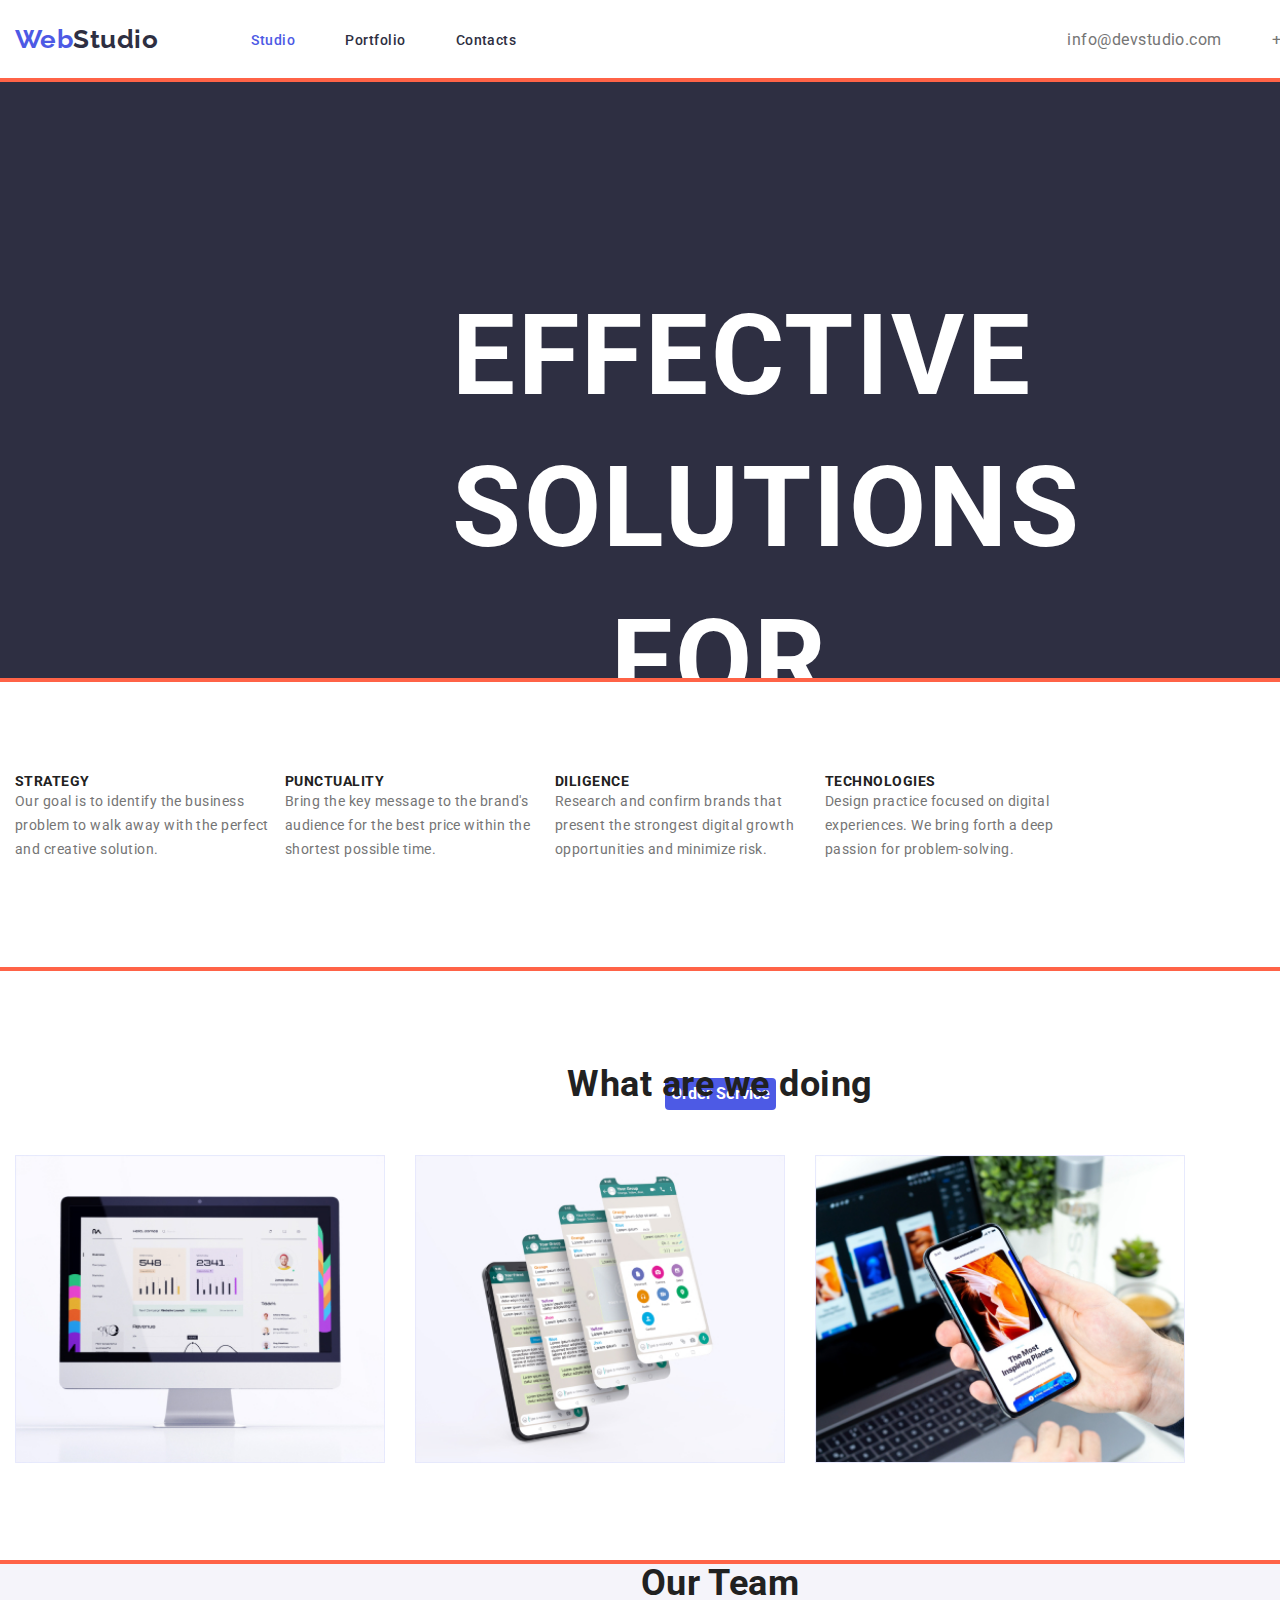
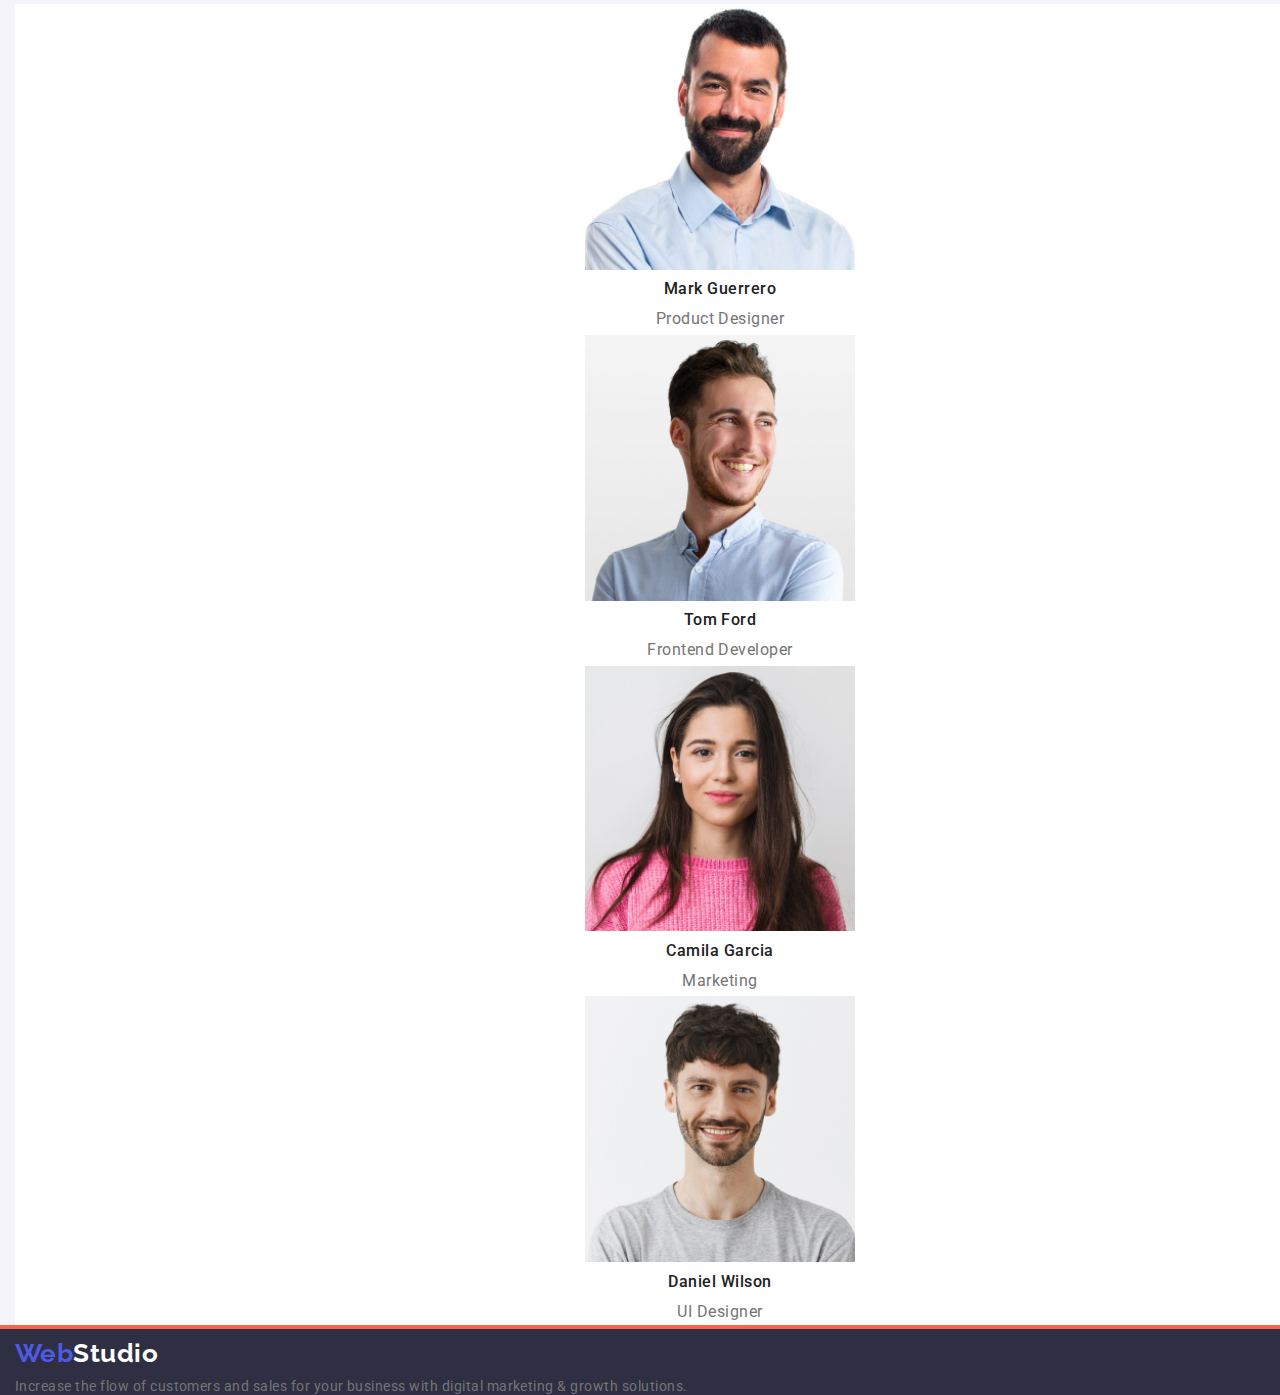
==== index.html @ 5df45087 "Add files via upload" ====
<!DOCTYPE html>
<html lang="ru">
  <head>
    <meta charset="UTF-8" />
    <meta http-equiv="X-UA-Compatible" content="IE=edge" />
    <meta name="viewport" content="width=device-width, initial-scale=1.0" />
    <title>Studio</title>
    <link rel="preconnect" href="https://fonts.googleapis.com" />
    <link rel="preconnect" href="https://fonts.gstatic.com" crossorigin />
    <link
      href="https://fonts.googleapis.com/css2?family=Raleway:wght@700&family=Roboto:wght@400;500;700;900&display=swap"
      rel="stylesheet"
    />
    <link
      rel="stylesheet"
      href="https://cdnjs.cloudflare.com/ajax/libs/modern-normalize/1.1.0/modern-normalize.min.css"
    />
    <link rel="stylesheet" href="./css/style.css" />
  </head>
  <body>
    <!-- шапка-->
    <header class="header">
      <div class="conteiner conteiner-flex">
        <a href="./index.html" lang="en" class="link logo"
          ><span class="logo-web">Web</span>Studio</a
        >
        <nav>
          <ul class="nav list conteiner-flex">
            <li class="nav-link">
              <a href="./index.html" class="link current general-nav">Studio</a>
            </li>
            <li class="nav-link">
              <a href="./portfolio.html" class="link general-nav">Portfolio</a>
            </li>
            <li class="nav-link">
              <a href="" class="link general-nav">Contacts</a>
            </li>
          </ul>
        </nav>
        <!-- </div>
      <div class="conteiner conteiner-address conteiner-flex"> -->
        <ul class="contact list conteiner-flex">
          <li class="out-nav">
            <a href="mailto:info@devstudio.com" class="link"
              >info@devstudio.com</a
            >
          </li>
          <li class="out-nav">
            <a href="tel:+11 (000) 111-11-11" class="link"
              >+11 (000) 111-11-11</a
            >
          </li>
        </ul>
      </div>
    </header>
    <!-- Тіло-->

    <main>
      <!-- Герой-->

      <section class="hero">
        <div class="conteiner title-hero">
          <h1 class="">
            Effective Solutions <br />
            for Your Business
          </h1>
          <button type="button" class="button-hero">Order Service</button>
        </div>
      </section>

      <section class="features">
        <div class="conteiner">
          <h2 class="title displey-non">Особенности</h2>
          <ul class="list conteiner-flex">
            <li class="features-content">
              <h3 class="subtitle features">Strategy</h3>
              <p class="text">
                Our goal is to identify the business problem to walk away with
                the perfect and creative solution.
              </p>
            </li>
            <li class="features-content">
              <h3 class="subtitle features">Punctuality</h3>
              <p class="text">
                Bring the key message to the brand's audience for the best price
                within the shortest possible time.
              </p>
            </li>
            <li class="features-content">
              <h3 class="subtitle features">Diligence</h3>
              <p class="text">
                Research and confirm brands that present the strongest digital
                growth opportunities and minimize risk.
              </p>
            </li>
            <li class="features-content">
              <h3 class="subtitle features">Technologies</h3>
              <p class="text">
                Design practice focused on digital experiences. We bring forth a
                deep passion for problem-solving.
              </p>
            </li>
          </ul>
        </div>
      </section>

      <section>
        <div class="conteiner">
          <h2 class="title title-work">What are we doing</h2>
          <ul class="list conteiner-flex section-work">
            <li class="img-work">
              <a href="" class="work"
                ><img
                  src="./images/work.jpg"
                  alt="робота над програмним обеспечением"
                  width="370"
              /></a>
            </li>
            <li class="img-work">
              <a href="" class="work"
                ><img
                  src="./images/work2.jpg"
                  alt="тестирование мобильного приложение"
                  width="370"
              /></a>
            </li>
            <li class="img-work">
              <a href="" class="work"
                ><img
                  src="./images/work3.jpg"
                  alt="подбор цветовой палитри"
                  width="370"
              /></a>
            </li>
          </ul>
        </div>
      </section>

      <section class="team">
        <div class="conteiner">
          <h2 class="title team-title">Our Team</h2>
          <ul class="list">
            <li class="team-carts list-carts">
              <img src="./images/worker.jpg" alt="Mark Guerrero" width="270" />
              <h3 class="subtitle-team">Mark Guerrero</h3>
              <p lang="en" class="carts-text">Product Designer</p>
            </li>
            <li class="team-carts list-carts">
              <img src="./images/worker1.jpg" alt="Tom Ford" width="270" />
              <h3 class="subtitle-team">Tom Ford</h3>
              <p lang="en" class="carts-text">Frontend Developer</p>
            </li>
            <li class="team-carts list-carts">
              <img src="./images/worker2.jpg" alt="Camila Garcia" width="270" />
              <h3 class="subtitle-team">Camila Garcia</h3>
              <p lang="en" class="carts-text">Marketing</p>
            </li>
            <li class="team-carts list-carts">
              <img src="./images/worker3.jpg" alt="Daniel Wilson" width="270" />
              <h3 class="subtitle-team">Daniel Wilson</h3>
              <p lang="en" class="carts-text">UI Designer</p>
            </li>
          </ul>
        </div>
      </section>
    </main>
    <!-- підвал)-->
    <footer class="footer">
      <div class="conteiner">
        <a href="./index.html" lang="en" class="link logo"
          ><span class="logo-web">Web</span
          ><span class="link studio">Studio</span></a
        >
        <p>
          Increase the flow of customers and sales for your business with
          digital marketing & growth solutions.
        </p>
      </div>
    </footer>
  </body>
</html>
---- css/style.css ----
:root {
  --main-color: #757575;
  --efect-color: #4d5ae5;
  --h-color: #212121;
  --background-color: #2e2f42;
  --primari-bg-color: #ffffff;
  --but-color: #f5f4fa;
}
h1,
h2,
h3,
h4,
h5,
h6,
p,
ul {
  margin: 0;
  padding: 0;
}
body {
  color: var(--main-color);
  font-family: "Roboto", sans-serif;
  letter-spacing: 0.03em;
  line-height: 1.14;
}
.displey-non {
  display: none;
}

.conteiner {
  /* box-sizing: border-box; */
  width: 1440px;
  margin: 0 auto;
  padding-left: 15px;
  padding-right: 15px;
  outline: 2px solid tomato;
}

.conteiner-content {
  box-sizing: content-box;
}

.conteiner-flex {
  display: flex;
  align-items: center;
}

/* .conteiner-inline-flex {
  display: inline-flex;
} */

.conteiner-address {
  text-align: right;
}

.list {
  list-style: none;
}

/* text */
.text {
  line-height: 1.71;
  font-size: 14px;
}
.post-adres .text {
  font-size: 14px;
}

.nav {
  color: var(--main-color);
  font-weight: 500;
  font-size: 14px;
  letter-spacing: 1.12;
}

.title,
.subtitle,
.logo,
.button-hero {
  color: var(--h-color);
  font-weight: 700;
  font-size: 36px;
  line-height: 1.17;
}

.subtitle {
  font-size: 14px;
  line-height: 1.14;
}

.subtitle-team {
  color: var(--h-color);
  font-weight: 500;
  font-size: 16px;
  line-height: 1.9;
  text-align: center;
}

.title-carts {
  font-size: 18px;
  line-height: 2;
}

.carts-text {
  font-size: 16px;
  line-height: 1.9;
}

.team-title {
  text-align: center;
}
.headline.team,
.team-carts,
.team.title {
  text-align: center;
  background-color: var(--primari-bg-color);
}

.subtitle.features {
  text-transform: uppercase;
  font-weight: 700;
}

.hero {
  text-transform: uppercase;
  background-color: var(--background-color);
  font-size: 44px;
  text-align: center;
  font-weight: 900;
  color: var(--primari-bg-color);
  letter-spacing: 0.06em;
  line-height: 1.36;
}

/* button */

.button,
.filter {
  cursor: pointer;
  background-color: var(--but-color);
  color: var(--h-color);
  font-family: "Roboto", sans-serif;
  border: 0;
  border-radius: 4px;
  font-family: "Roboto";
}

.button-hero {
  font-family: inherit;
  border: 0;
  border-radius: 4px;
  font-size: 16px;
  line-height: 1.88;
  cursor: pointer;
  background-color: var(--efect-color);
  color: var(--primari-bg-color);
}

.button-hero:hover,
.button-hero:focus {
  font-size: 16px;
  cursor: pointer;
  background-color: #188ce8;
}

/* link */

.link,
.link-filter {
  text-decoration: none;
  color: var(--background-color);
  line-height: 2;
}

.features-content {
  width: 270px;
  height: 101px;
  /* margin-left: auto; */
  align-items: center;
  margin-top: 94px;
  margin-bottom: 94px;
}

.list-carts {
  text-align: center;
  box-sizing: content-box;
}

.title-hero {
  font-size: 56px;
  height: 600px;
  align-items: center;
  padding: 200px 452px 280px 452px;
}

.out-nav + .out-nav {
  margin-left: 50px;
}

.img-work + .img-work {
  margin-left: 30px;
}

.title-work {
  text-align: center;
  padding-top: 94px;
  margin-bottom: 50px;
}

.section-work {
  padding-bottom: 94px;
}

.general-nav {
  padding-top: 32px;
  padding-bottom: 32px;
}

.nav-link + .nav-link {
  margin-left: 50px;
  /* background-color: aqua; */
}

.link-filter {
  background-color: var(--primari-bg-color);
}

.contact {
  margin-left: auto;
}

.contact .link {
  color: var(--main-color);
}

.link:hover,
.link:focus {
  color: var(--efect-color);
}
.logo {
  margin-top: 24px;
  margin-bottom: 25px;
}
.link.logo {
  margin-right: 93px;

  font-family: "Raleway", sans-serif;
  font-size: 26px;
  line-height: 1.19;
}

.logo-web {
  font-family: "Raleway", sans-serif;
  color: var(--efect-color);
}

.footer {
  font-weight: 400;
  font-size: 14px;
  background-color: var(--background-color);
}

.address {
  color: rgba(255, 255, 255, 0.6);
  font-style: normal;
  line-height: 1.71;
}

.post-adres {
  color: var(--primari-bg-color);
}

.studio {
  color: var(--primari-bg-color);
}

.filter {
  font-weight: 500;
  font-size: 16px;
  text-align: center;
  letter-spacing: 0.03em;
  cursor: pointer;
  background-color: var(--but-color);
  color: var(--h-color);
}

.filter:hover,
.filter:focus {
  background-color: var(--efect-color);
  color: var(--primari-bg-color);
}

.link.current {
  color: var(--efect-color);
}

.team {
  background-color: var(--but-color);
}
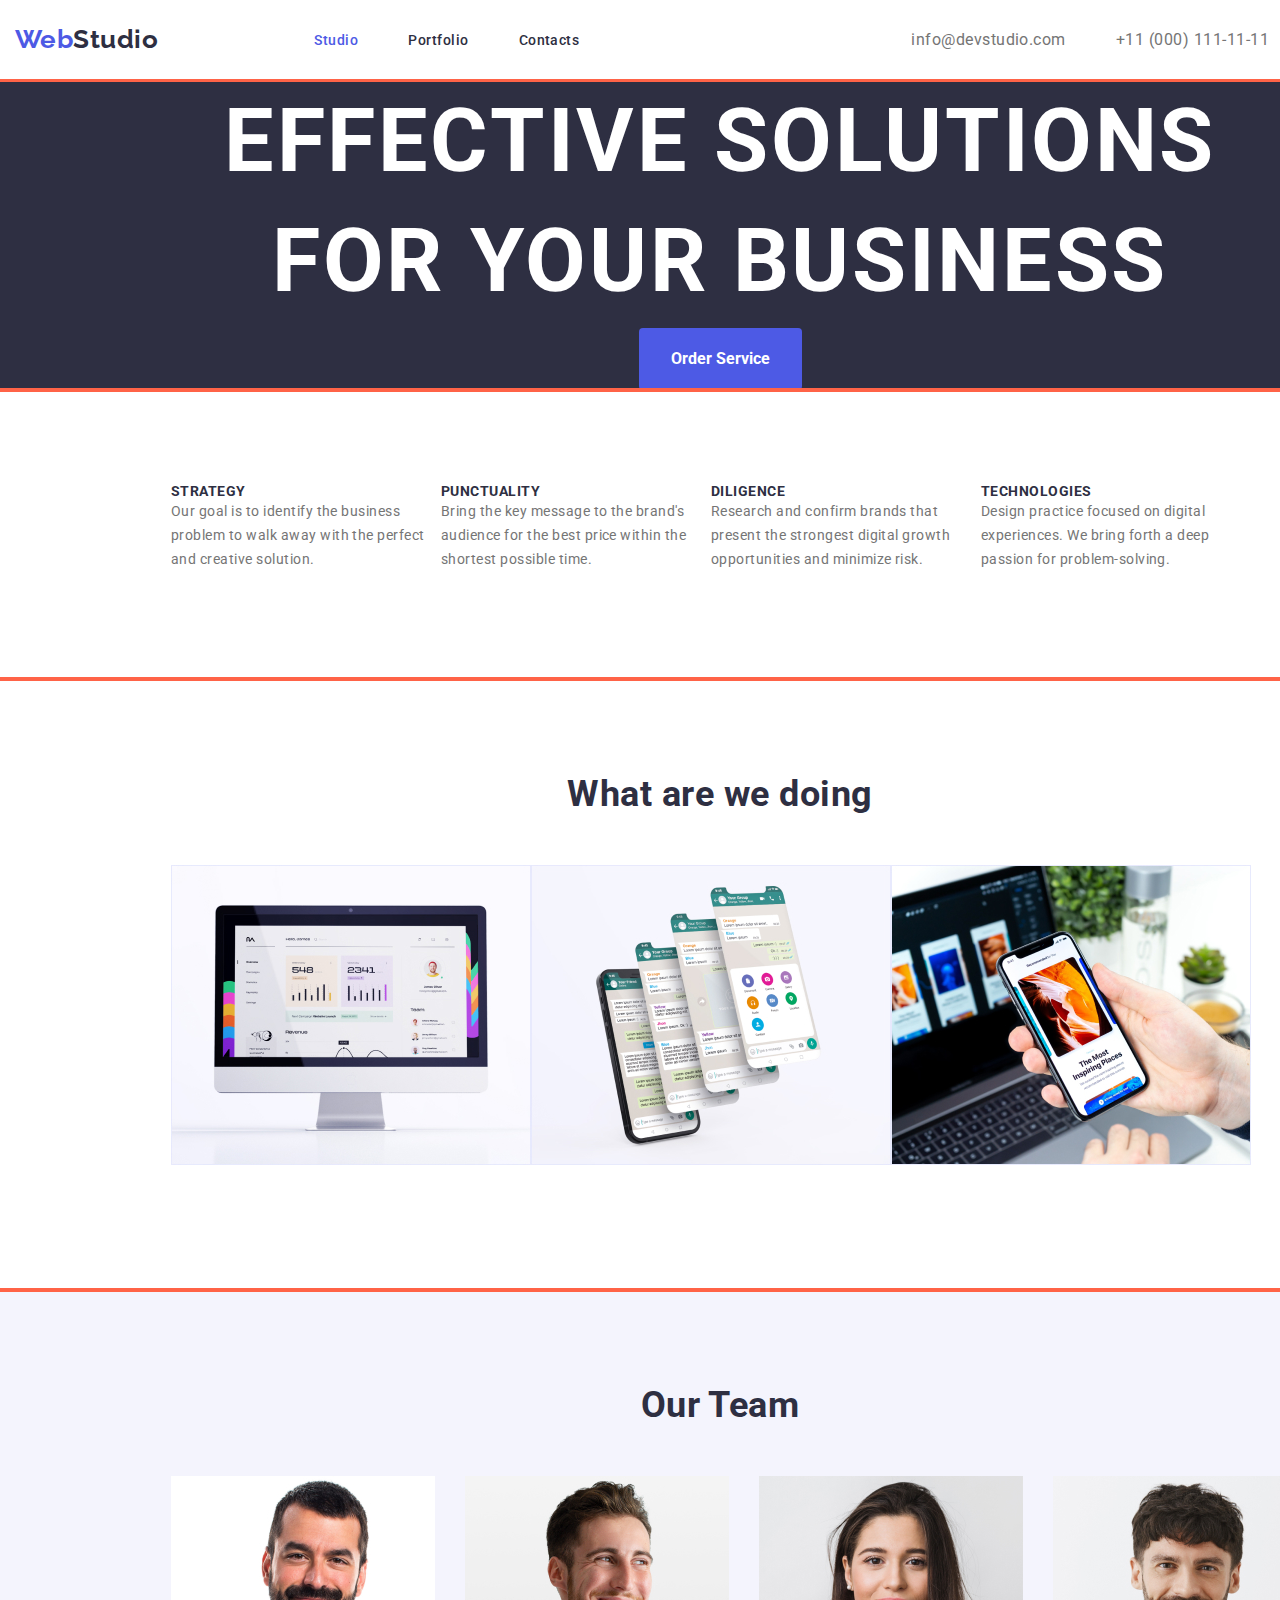
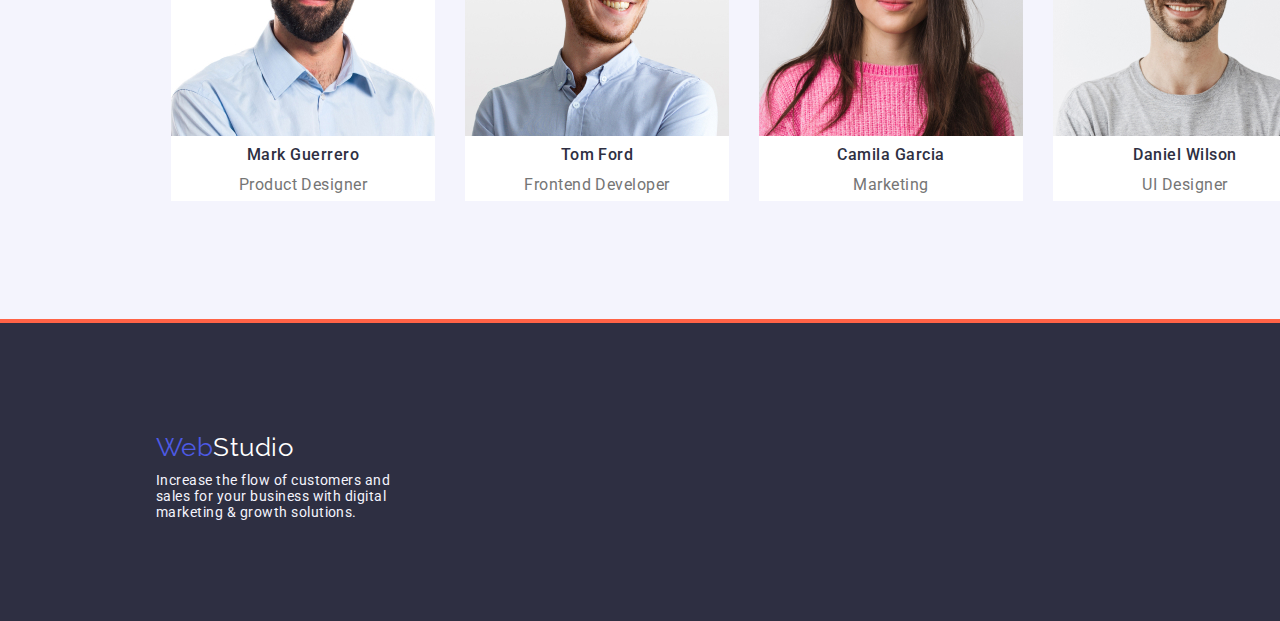
==== commit 09b4e695: "dooprac" ====
--- a/index.html
+++ b/index.html
@@ -1,5 +1,5 @@
 <!DOCTYPE html>
-<html lang="ru">
+<html lang="en">
   <head>
     <meta charset="UTF-8" />
     <meta http-equiv="X-UA-Compatible" content="IE=edge" />
@@ -21,7 +21,7 @@
     <!-- шапка-->
     <header class="header">
       <div class="conteiner conteiner-flex">
-        <a href="./index.html" lang="en" class="link logo"
+        <a href="./index.html" class="link logo"
           ><span class="logo-web">Web</span>Studio</a
         >
         <nav>
@@ -110,26 +110,17 @@
           <ul class="list conteiner-flex section-work">
             <li class="img-work">
               <a href="" class="work"
-                ><img
-                  src="./images/work.jpg"
-                  alt="робота над програмним обеспечением"
-                  width="370"
+                ><img src="./images/work.jpg" alt="monitor" width="360"
               /></a>
             </li>
             <li class="img-work">
               <a href="" class="work"
-                ><img
-                  src="./images/work2.jpg"
-                  alt="тестирование мобильного приложение"
-                  width="370"
+                ><img src="./images/work2.jpg" alt="masenger" width="360"
               /></a>
             </li>
             <li class="img-work">
               <a href="" class="work"
-                ><img
-                  src="./images/work3.jpg"
-                  alt="подбор цветовой палитри"
-                  width="370"
+                ><img src="./images/work3.jpg" alt="app" width="360"
               /></a>
             </li>
           </ul>
@@ -139,26 +130,26 @@
       <section class="team">
         <div class="conteiner">
           <h2 class="title team-title">Our Team</h2>
-          <ul class="list">
+          <ul class="list conteiner-flex section-team">
             <li class="team-carts list-carts">
-              <img src="./images/worker.jpg" alt="Mark Guerrero" width="270" />
+              <img src="./images/worker.jpg" alt="Mark Guerrero" width="264" />
               <h3 class="subtitle-team">Mark Guerrero</h3>
-              <p lang="en" class="carts-text">Product Designer</p>
+              <p class="carts-text">Product Designer</p>
             </li>
             <li class="team-carts list-carts">
-              <img src="./images/worker1.jpg" alt="Tom Ford" width="270" />
+              <img src="./images/worker1.jpg" alt="Tom Ford" width="264" />
               <h3 class="subtitle-team">Tom Ford</h3>
-              <p lang="en" class="carts-text">Frontend Developer</p>
+              <p class="carts-text">Frontend Developer</p>
             </li>
             <li class="team-carts list-carts">
-              <img src="./images/worker2.jpg" alt="Camila Garcia" width="270" />
+              <img src="./images/worker2.jpg" alt="Camila Garcia" width="264" />
               <h3 class="subtitle-team">Camila Garcia</h3>
-              <p lang="en" class="carts-text">Marketing</p>
+              <p class="carts-text">Marketing</p>
             </li>
             <li class="team-carts list-carts">
-              <img src="./images/worker3.jpg" alt="Daniel Wilson" width="270" />
+              <img src="./images/worker3.jpg" alt="Daniel Wilson" width="264" />
               <h3 class="subtitle-team">Daniel Wilson</h3>
-              <p lang="en" class="carts-text">UI Designer</p>
+              <p class="carts-text">UI Designer</p>
             </li>
           </ul>
         </div>
@@ -166,14 +157,15 @@
     </main>
     <!-- підвал)-->
     <footer class="footer">
-      <div class="conteiner">
-        <a href="./index.html" lang="en" class="link logo"
+      <div class="conteiner footer-container">
+        <a href="./index.html" class="link-footer logo-footer"
           ><span class="logo-web">Web</span
           ><span class="link studio">Studio</span></a
         >
-        <p>
-          Increase the flow of customers and sales for your business with
-          digital marketing & growth solutions.
+        <p class="footer-text">
+          Increase the flow of customers and <br />
+          sales for your business with digital <br />
+          marketing & growth solutions.
         </p>
       </div>
     </footer>
--- a/css/style.css
+++ b/css/style.css
@@ -1,10 +1,10 @@
 :root {
   --main-color: #757575;
   --efect-color: #4d5ae5;
-  --h-color: #212121;
+  --h-color: #2e2f42;
   --background-color: #2e2f42;
   --primari-bg-color: #ffffff;
-  --but-color: #f5f4fa;
+  --but-color: #f4f4fd;
 }
 h1,
 h2,
@@ -23,6 +23,9 @@
   letter-spacing: 0.03em;
   line-height: 1.14;
 }
+.non {
+  display: none;
+}
 .displey-non {
   display: none;
 }
@@ -41,9 +44,16 @@
 }
 
 .conteiner-flex {
+  max-width: 1440px;
   display: flex;
   align-items: center;
 }
+/* .conteiner-space-between {
+  display: flex;
+  justify-content: space-between;
+  max-width: 1440px;
+  align-items: center;
+} */
 
 /* .conteiner-inline-flex {
   display: inline-flex;
@@ -54,9 +64,15 @@
 }
 
 .list {
+  /* text-align: center; */
+  margin: auto 156px;
+  /* margin-bottom: 120px; */
   list-style: none;
 }
 
+.header {
+  border-bottom: 1px solid #e7e9fc;
+}
 /* text */
 .text {
   line-height: 1.71;
@@ -77,7 +93,10 @@
 .subtitle,
 .logo,
 .button-hero {
+  /* width: 169px;
+  height: 56px; */
   color: var(--h-color);
+
   font-weight: 700;
   font-size: 36px;
   line-height: 1.17;
@@ -108,7 +127,17 @@
 
 .team-title {
   text-align: center;
-}
+  padding-top: 94px;
+  margin-bottom: 50px;
+}
+.team-carts:nth-child(1) {
+  margin-left: 0;
+}
+.team-carts {
+  margin-left: 24px;
+  display: inline-block;
+}
+
 .headline.team,
 .team-carts,
 .team.title {
@@ -132,6 +161,9 @@
   line-height: 1.36;
 }
 
+/* .conteiner-hero {
+  margin: 188px auto;
+} */
 /* button */
 
 .button,
@@ -154,6 +186,7 @@
   cursor: pointer;
   background-color: var(--efect-color);
   color: var(--primari-bg-color);
+  padding: 16px 32px;
 }
 
 .button-hero:hover,
@@ -181,25 +214,43 @@
   margin-bottom: 94px;
 }
 
+.filter-carts {
+}
+
 .list-carts {
   text-align: center;
   box-sizing: content-box;
+  width: 264px;
+  /* height: 368px; */
+}
+
+.list-carts + .list-carts {
+  margin-left: 30px;
 }
 
 .title-hero {
-  font-size: 56px;
-  height: 600px;
-  align-items: center;
-  padding: 200px 452px 280px 452px;
+  display: inline-block;
+  align-items: center;
+  padding: 188px auto;
+}
+
+.filter-conteiner {
+  display: inline-block;
+  align-items: center;
+}
+
+.footer-text {
+  color: #f4f4fd;
+  pading-top: 12px;
 }
 
 .out-nav + .out-nav {
   margin-left: 50px;
 }
 
-.img-work + .img-work {
+/* .img-work + .img-work {
   margin-left: 30px;
-}
+} */
 
 .title-work {
   text-align: center;
@@ -208,7 +259,12 @@
 }
 
 .section-work {
-  padding-bottom: 94px;
+  padding-bottom: 120px;
+  /* margin: auto 156px; */
+}
+
+.section-team {
+  padding-bottom: 120px;
 }
 
 .general-nav {
@@ -221,8 +277,18 @@
   /* background-color: aqua; */
 }
 
+.list-filter {
+  display: ;
+  margin-top: 56px;
+  align-items: baseline;
+  padding: 94px auto 50px;
+  margin-right: 8px;
+}
+
 .link-filter {
   background-color: var(--primari-bg-color);
+  flex-basis: 370px;
+  border: 1px solid #e7e9fc;
 }
 
 .contact {
@@ -242,7 +308,7 @@
   margin-bottom: 25px;
 }
 .link.logo {
-  margin-right: 93px;
+  /* margin-right: 93px; */
 
   font-family: "Raleway", sans-serif;
   font-size: 26px;
@@ -255,6 +321,7 @@
 }
 
 .footer {
+  /* margin: 100px auto; */
   font-weight: 400;
   font-size: 14px;
   background-color: var(--background-color);
@@ -273,8 +340,17 @@
 .studio {
   color: var(--primari-bg-color);
 }
+.filter-list {
+  /* width: 586px; */
+  padding: 96px 427px 72px 427px;
+  list-style: none;
+}
+.filter-item {
+  padding: 0 24px 48px 0;
+}
 
 .filter {
+  height: 48px;
   font-weight: 500;
   font-size: 16px;
   text-align: center;
@@ -282,6 +358,11 @@
   cursor: pointer;
   background-color: var(--but-color);
   color: var(--h-color);
+  padding: 12px 24px;
+  margin-left: 24px;
+}
+.filter:nth-child(0) {
+  margin-left: 0;
 }
 
 .filter:hover,
@@ -297,3 +378,14 @@
 .team {
   background-color: var(--but-color);
 }
+.logo-footer {
+  font-family: "Raleway", sans-serif;
+  font-size: 26px;
+  line-height: 1.19;
+  text-decoration: none;
+}
+.footer-container {
+  /* width: 264px;
+  height: 112px; */
+  padding: 100px 0 100px 156px;
+}
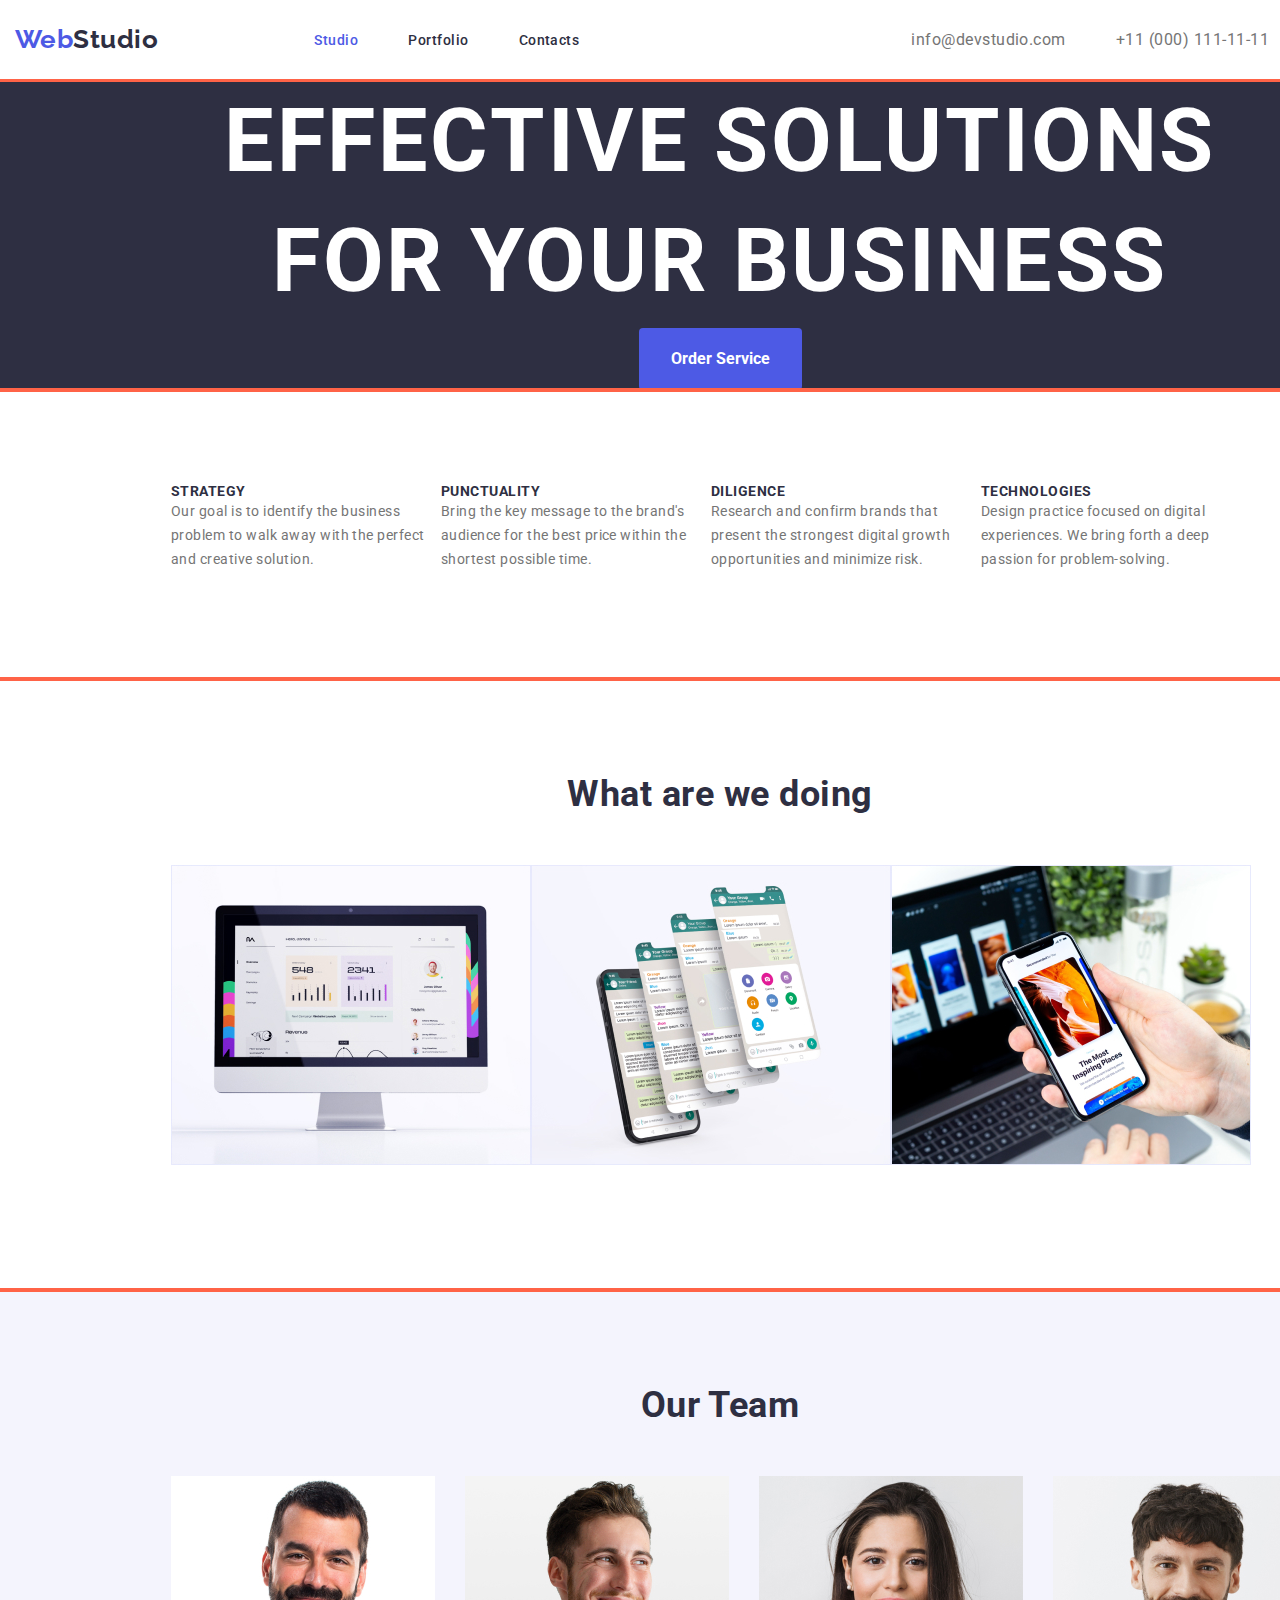
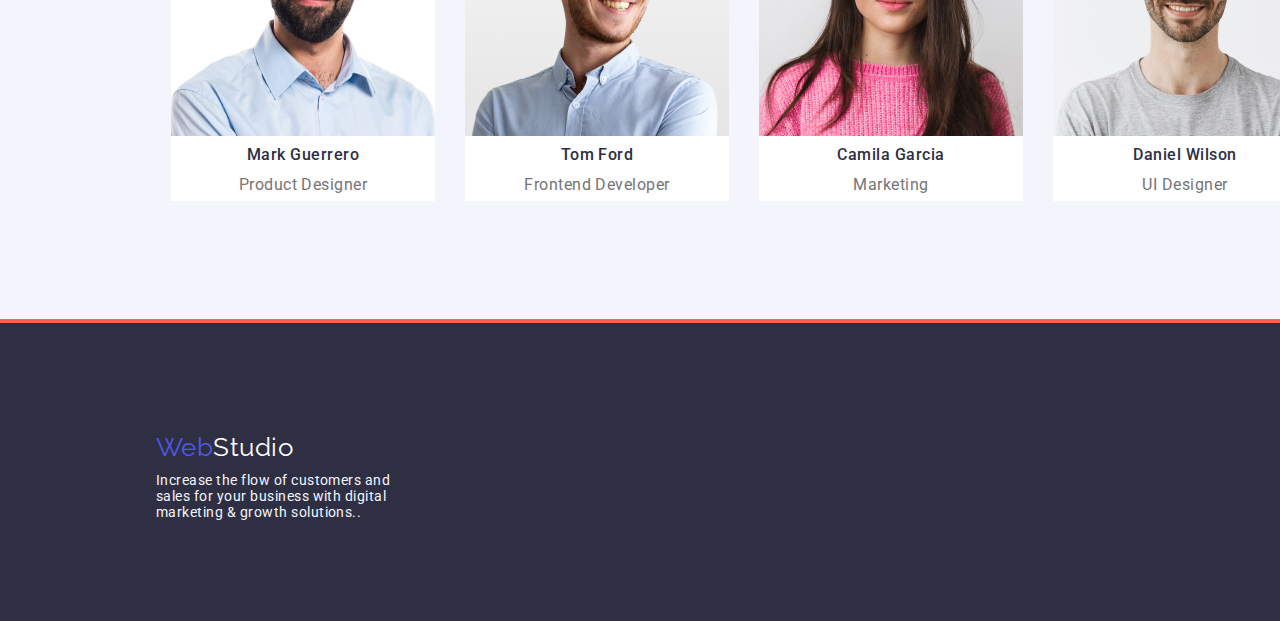
==== commit 3716dce7: "asda" ====
--- a/index.html
+++ b/index.html
@@ -165,7 +165,7 @@
         <p class="footer-text">
           Increase the flow of customers and <br />
           sales for your business with digital <br />
-          marketing & growth solutions.
+          marketing & growth solutions..
         </p>
       </div>
     </footer>
--- a/css/style.css
+++ b/css/style.css
@@ -161,7 +161,7 @@
   line-height: 1.36;
 }
 
-/* .conteiner-hero {
+/* .conteiner-her{
   margin: 188px auto;
 } */
 /* button */
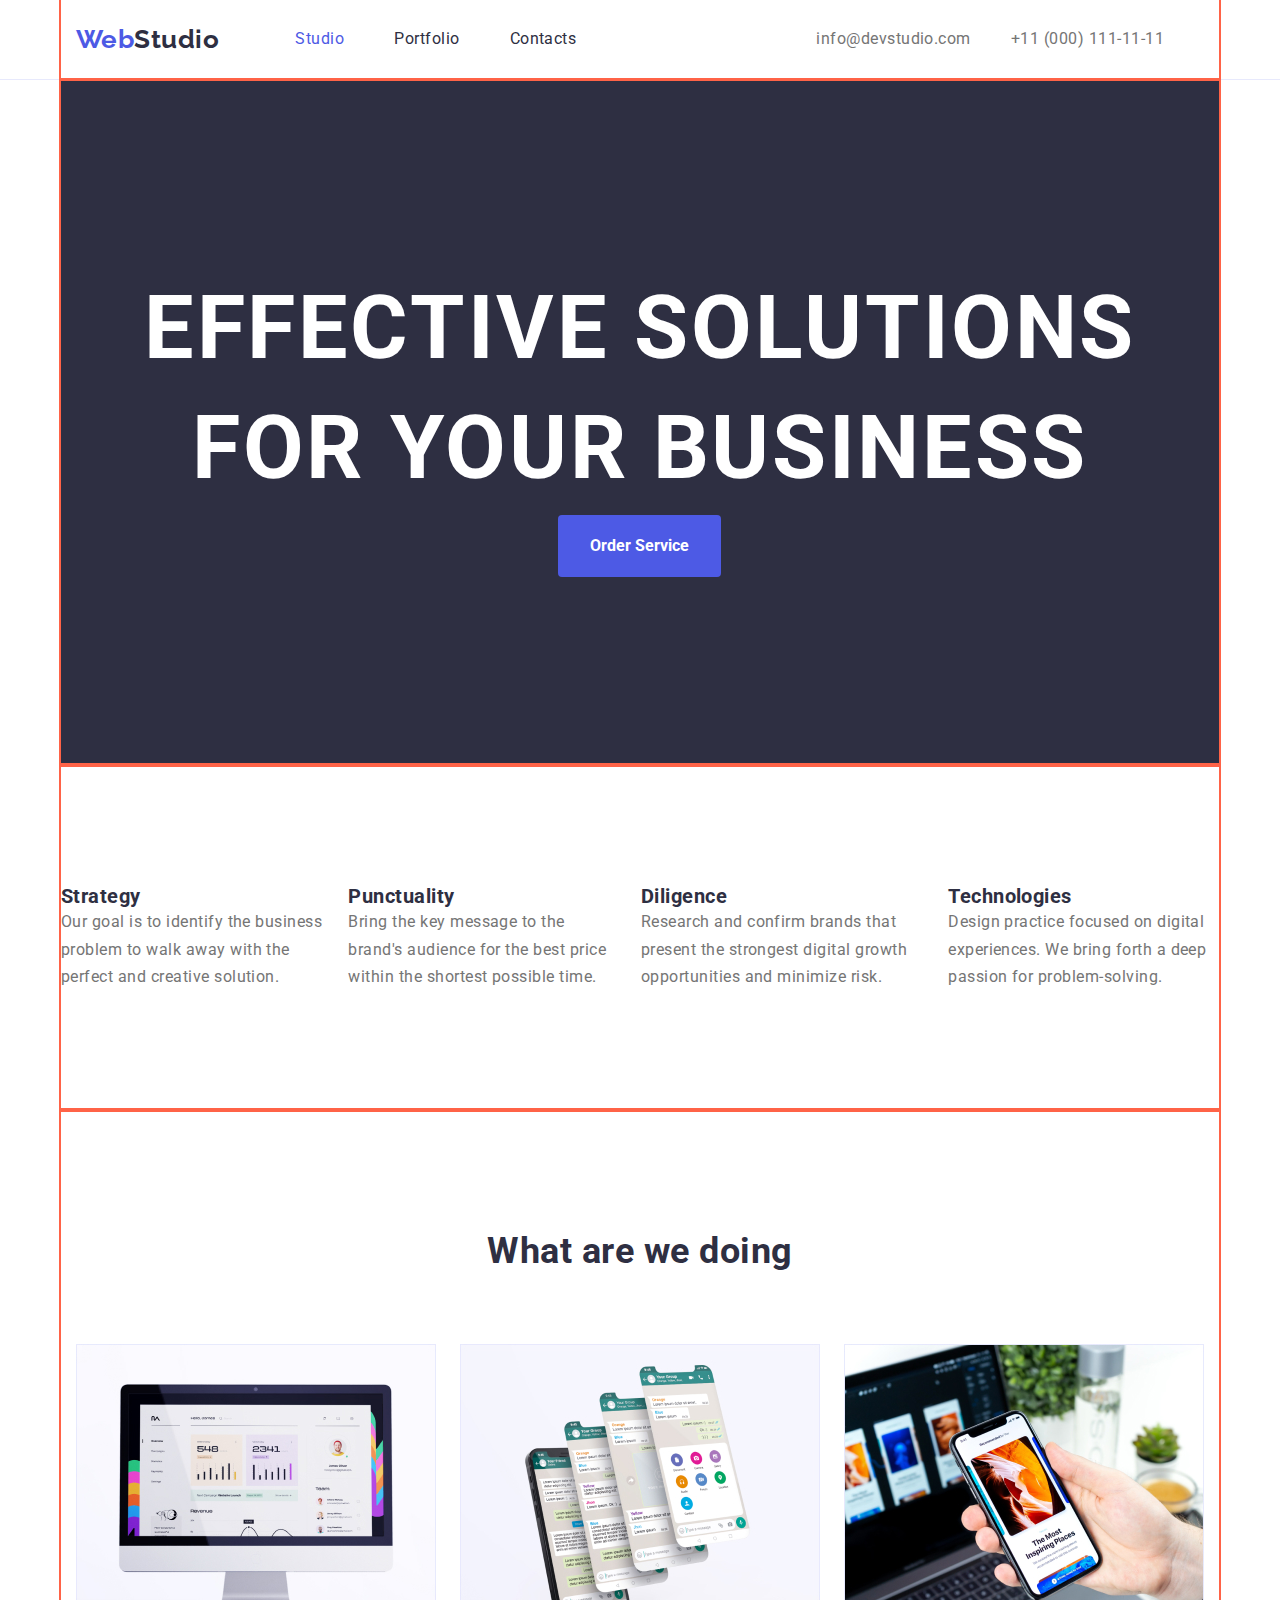
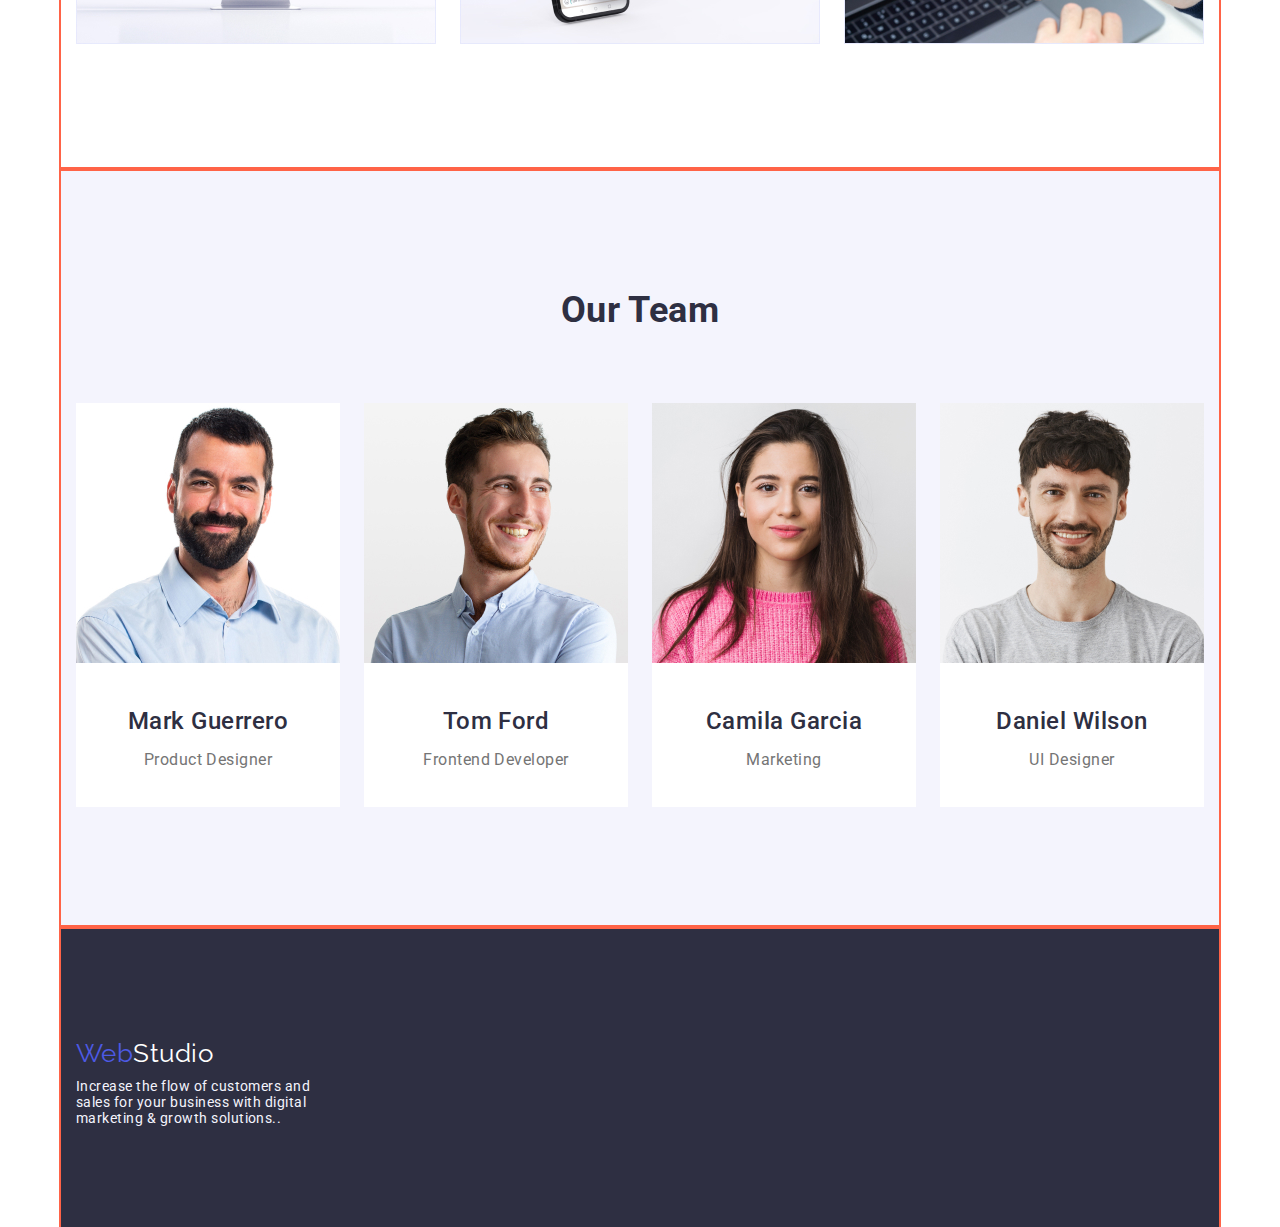
==== commit 4abaaa00: "fin" ====
--- a/index.html
+++ b/index.html
@@ -21,11 +21,11 @@
     <!-- шапка-->
     <header class="header">
       <div class="conteiner conteiner-flex">
-        <a href="./index.html" class="link logo"
+        <a href="./index.html" class="link logo general-nav"
           ><span class="logo-web">Web</span>Studio</a
         >
-        <nav>
-          <ul class="nav list conteiner-flex">
+        <nav class="">
+          <ul class="list conteiner-flex">
             <li class="nav-link">
               <a href="./index.html" class="link current general-nav">Studio</a>
             </li>
@@ -41,12 +41,12 @@
       <div class="conteiner conteiner-address conteiner-flex"> -->
         <ul class="contact list conteiner-flex">
           <li class="out-nav">
-            <a href="mailto:info@devstudio.com" class="link"
+            <a href="mailto:info@devstudio.com" class="link general-nav"
               >info@devstudio.com</a
             >
           </li>
           <li class="out-nav">
-            <a href="tel:+11 (000) 111-11-11" class="link"
+            <a href="tel:+11 (000) 111-11-11" class="link general-nav"
               >+11 (000) 111-11-11</a
             >
           </li>
@@ -58,8 +58,8 @@
     <main>
       <!-- Герой-->
 
-      <section class="hero">
-        <div class="conteiner title-hero">
+      <section class="hero conteiner">
+        <div class="title-hero">
           <h1 class="">
             Effective Solutions <br />
             for Your Business
@@ -68,33 +68,33 @@
         </div>
       </section>
 
-      <section class="features">
-        <div class="conteiner">
+      <section class="features conteiner">
+        <div class="div-f">
           <h2 class="title displey-non">Особенности</h2>
           <ul class="list conteiner-flex">
             <li class="features-content">
-              <h3 class="subtitle features">Strategy</h3>
+              <h3 class="subtitle">Strategy</h3>
               <p class="text">
                 Our goal is to identify the business problem to walk away with
                 the perfect and creative solution.
               </p>
             </li>
             <li class="features-content">
-              <h3 class="subtitle features">Punctuality</h3>
+              <h3 class="subtitle">Punctuality</h3>
               <p class="text">
                 Bring the key message to the brand's audience for the best price
                 within the shortest possible time.
               </p>
             </li>
             <li class="features-content">
-              <h3 class="subtitle features">Diligence</h3>
+              <h3 class="subtitle">Diligence</h3>
               <p class="text">
                 Research and confirm brands that present the strongest digital
                 growth opportunities and minimize risk.
               </p>
             </li>
             <li class="features-content">
-              <h3 class="subtitle features">Technologies</h3>
+              <h3 class="subtitle">Technologies</h3>
               <p class="text">
                 Design practice focused on digital experiences. We bring forth a
                 deep passion for problem-solving.
@@ -104,10 +104,10 @@
         </div>
       </section>
 
-      <section>
-        <div class="conteiner">
+      <section class="conteiner">
+        <div class="section-work">
           <h2 class="title title-work">What are we doing</h2>
-          <ul class="list conteiner-flex section-work">
+          <ul class="list conteiner-flex">
             <li class="img-work">
               <a href="" class="work"
                 ><img src="./images/work.jpg" alt="monitor" width="360"
@@ -127,8 +127,8 @@
         </div>
       </section>
 
-      <section class="team">
-        <div class="conteiner">
+      <section class="team conteiner">
+        <div class="">
           <h2 class="title team-title">Our Team</h2>
           <ul class="list conteiner-flex section-team">
             <li class="team-carts list-carts">
@@ -156,18 +156,20 @@
       </section>
     </main>
     <!-- підвал)-->
-    <footer class="footer">
-      <div class="conteiner footer-container">
-        <a href="./index.html" class="link-footer logo-footer"
-          ><span class="logo-web">Web</span
-          ><span class="link studio">Studio</span></a
-        >
-        <p class="footer-text">
-          Increase the flow of customers and <br />
-          sales for your business with digital <br />
-          marketing & growth solutions..
-        </p>
-      </div>
+    <footer class="footer conteiner">
+      <section class="">
+        <div class="footer-container">
+          <a href="./index.html" class="link-footer logo-footer"
+            ><span class="logo-web">Web</span
+            ><span class="link studio">Studio</span></a
+          >
+          <p class="footer-text">
+            Increase the flow of customers and <br />
+            sales for your business with digital <br />
+            marketing & growth solutions..
+          </p>
+        </div>
+      </section>
     </footer>
   </body>
 </html>
--- a/css/style.css
+++ b/css/style.css
@@ -32,11 +32,12 @@
 
 .conteiner {
   /* box-sizing: border-box; */
-  width: 1440px;
+  width: 1158px;
   margin: 0 auto;
   padding-left: 15px;
   padding-right: 15px;
   outline: 2px solid tomato;
+  display: block;
 }
 
 .conteiner-content {
@@ -44,7 +45,7 @@
 }
 
 .conteiner-flex {
-  max-width: 1440px;
+  max-width: 1158px;
   display: flex;
   align-items: center;
 }
@@ -65,18 +66,20 @@
 
 .list {
   /* text-align: center; */
-  margin: auto 156px;
+  /* margin: auto 156px; */
   /* margin-bottom: 120px; */
   list-style: none;
 }
 
 .header {
   border-bottom: 1px solid #e7e9fc;
+  /* padding: 25px 156px; */
+  display: block;
 }
 /* text */
 .text {
   line-height: 1.71;
-  font-size: 14px;
+  font-size: 16px;
 }
 .post-adres .text {
   font-size: 14px;
@@ -87,6 +90,7 @@
   font-weight: 500;
   font-size: 14px;
   letter-spacing: 1.12;
+  /* padding: 25px 156px; */
 }
 
 .title,
@@ -103,16 +107,17 @@
 }
 
 .subtitle {
-  font-size: 14px;
+  font-size: 20px;
   line-height: 1.14;
 }
 
 .subtitle-team {
   color: var(--h-color);
   font-weight: 500;
-  font-size: 16px;
+  font-size: 24px;
   line-height: 1.9;
   text-align: center;
+  padding-top: 32px;
 }
 
 .title-carts {
@@ -123,12 +128,12 @@
 .carts-text {
   font-size: 16px;
   line-height: 1.9;
+  padding-bottom: 32px;
 }
 
 .team-title {
   text-align: center;
-  padding-top: 94px;
-  margin-bottom: 50px;
+  padding-bottom: 72px;
 }
 .team-carts:nth-child(1) {
   margin-left: 0;
@@ -147,7 +152,14 @@
 
 .subtitle.features {
   text-transform: uppercase;
-  font-weight: 700;
+  font-weight: 600;
+}
+.features {
+  padding: 120px 0;
+  align-items: center;
+}
+.div-f {
+  /* padding: 120px 156px; */
 }
 
 .hero {
@@ -159,6 +171,7 @@
   color: var(--primari-bg-color);
   letter-spacing: 0.06em;
   line-height: 1.36;
+  padding: 188px 0;
 }
 
 /* .conteiner-her{
@@ -193,7 +206,7 @@
 .button-hero:focus {
   font-size: 16px;
   cursor: pointer;
-  background-color: #188ce8;
+  background-color: #404bbf;
 }
 
 /* link */
@@ -206,12 +219,12 @@
 }
 
 .features-content {
-  width: 270px;
-  height: 101px;
-  /* margin-left: auto; */
-  align-items: center;
-  margin-top: 94px;
-  margin-bottom: 94px;
+  /* width: 270px;
+  height: 101px; */
+  padding-right: 24px;
+}
+.features-content:nth-last-child(1) {
+  padding-right: 0;
 }
 
 .filter-carts {
@@ -225,13 +238,13 @@
 }
 
 .list-carts + .list-carts {
-  margin-left: 30px;
+  margin-left: 24px;
 }
 
 .title-hero {
   display: inline-block;
   align-items: center;
-  padding: 188px auto;
+  /* padding: 188px 0; */
 }
 
 .filter-conteiner {
@@ -244,32 +257,36 @@
   pading-top: 12px;
 }
 
-.out-nav + .out-nav {
-  margin-left: 50px;
-}
-
-/* .img-work + .img-work {
-  margin-left: 30px;
+.out-nav {
+  margin-right: 40px;
+}
+
+.img-work {
+  padding-right: 24px;
+}
+.img-work:nth-last-child(1) {
+  padding-right: 0;
+}
+
+.title-work {
+  text-align: center;
+  padding-bottom: 72px;
+  /* padding-top: 94px;
+  margin-bottom: 50px; */
+}
+
+.section-work {
+  padding: 120px 0;
+  align-items: center;
+}
+
+/* .section-team {
+  padding-bottom: 120px;
 } */
 
-.title-work {
-  text-align: center;
-  padding-top: 94px;
-  margin-bottom: 50px;
-}
-
-.section-work {
-  padding-bottom: 120px;
-  /* margin: auto 156px; */
-}
-
-.section-team {
-  padding-bottom: 120px;
-}
-
 .general-nav {
-  padding-top: 32px;
-  padding-bottom: 32px;
+  padding-top: 24px;
+  padding-bottom: 24px;
 }
 
 .nav-link + .nav-link {
@@ -304,8 +321,9 @@
   color: var(--efect-color);
 }
 .logo {
-  margin-top: 24px;
-  margin-bottom: 25px;
+  margin-right: 76px;
+  /* margin-top: 24px;
+  margin-bottom: 25px; */
 }
 .link.logo {
   /* margin-right: 93px; */
@@ -325,6 +343,8 @@
   font-weight: 400;
   font-size: 14px;
   background-color: var(--background-color);
+  padding-top: 100px;
+  padding-bottom: 100px;
 }
 
 .address {
@@ -342,11 +362,11 @@
 }
 .filter-list {
   /* width: 586px; */
-  padding: 96px 427px 72px 427px;
+  text-align: container;
+  padding-top: 96px;
+  padding-bottom: 72px;
   list-style: none;
-}
-.filter-item {
-  padding: 0 24px 48px 0;
+  justify-content: center;
 }
 
 .filter {
@@ -370,13 +390,15 @@
   background-color: var(--efect-color);
   color: var(--primari-bg-color);
 }
-
+/* asdads */
 .link.current {
   color: var(--efect-color);
 }
 
 .team {
   background-color: var(--but-color);
+  padding-top: 120px;
+  padding-bottom: 120px;
 }
 .logo-footer {
   font-family: "Raleway", sans-serif;
@@ -384,8 +406,3 @@
   line-height: 1.19;
   text-decoration: none;
 }
-.footer-container {
-  /* width: 264px;
-  height: 112px; */
-  padding: 100px 0 100px 156px;
-}
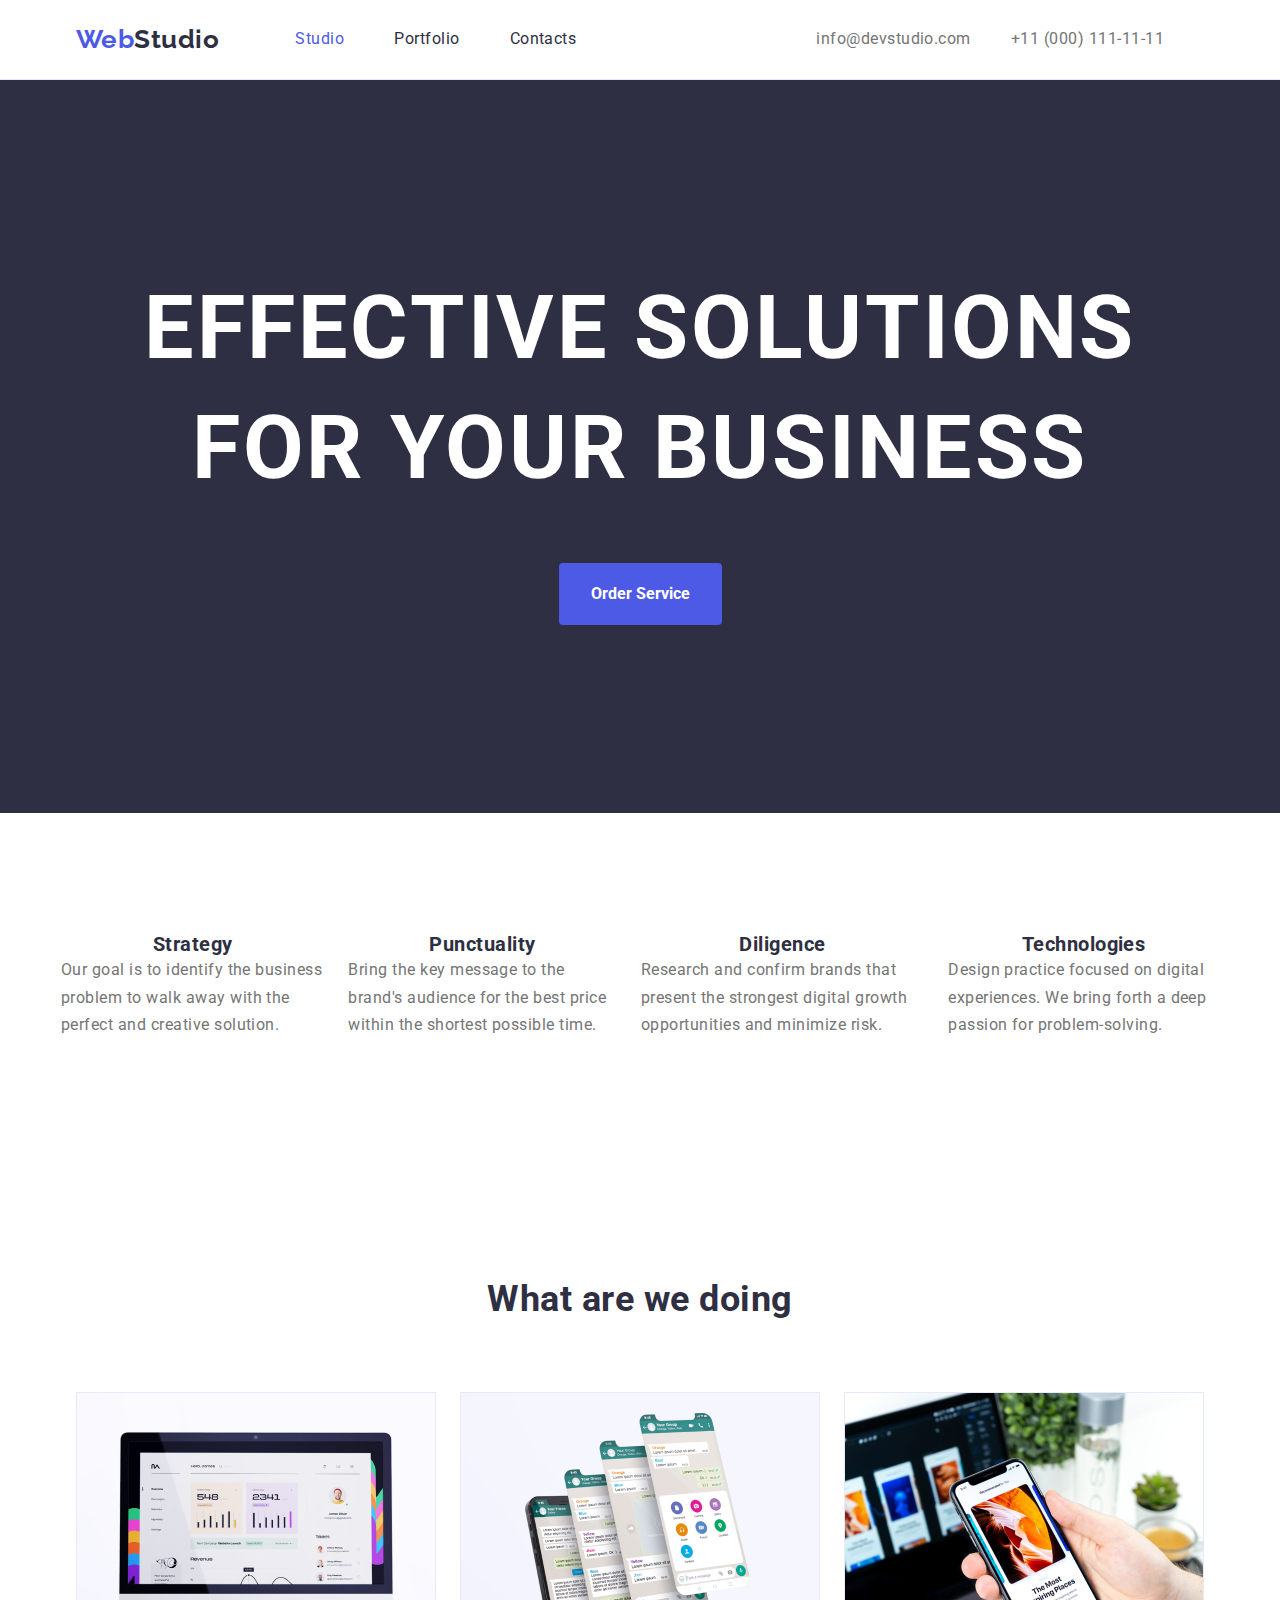
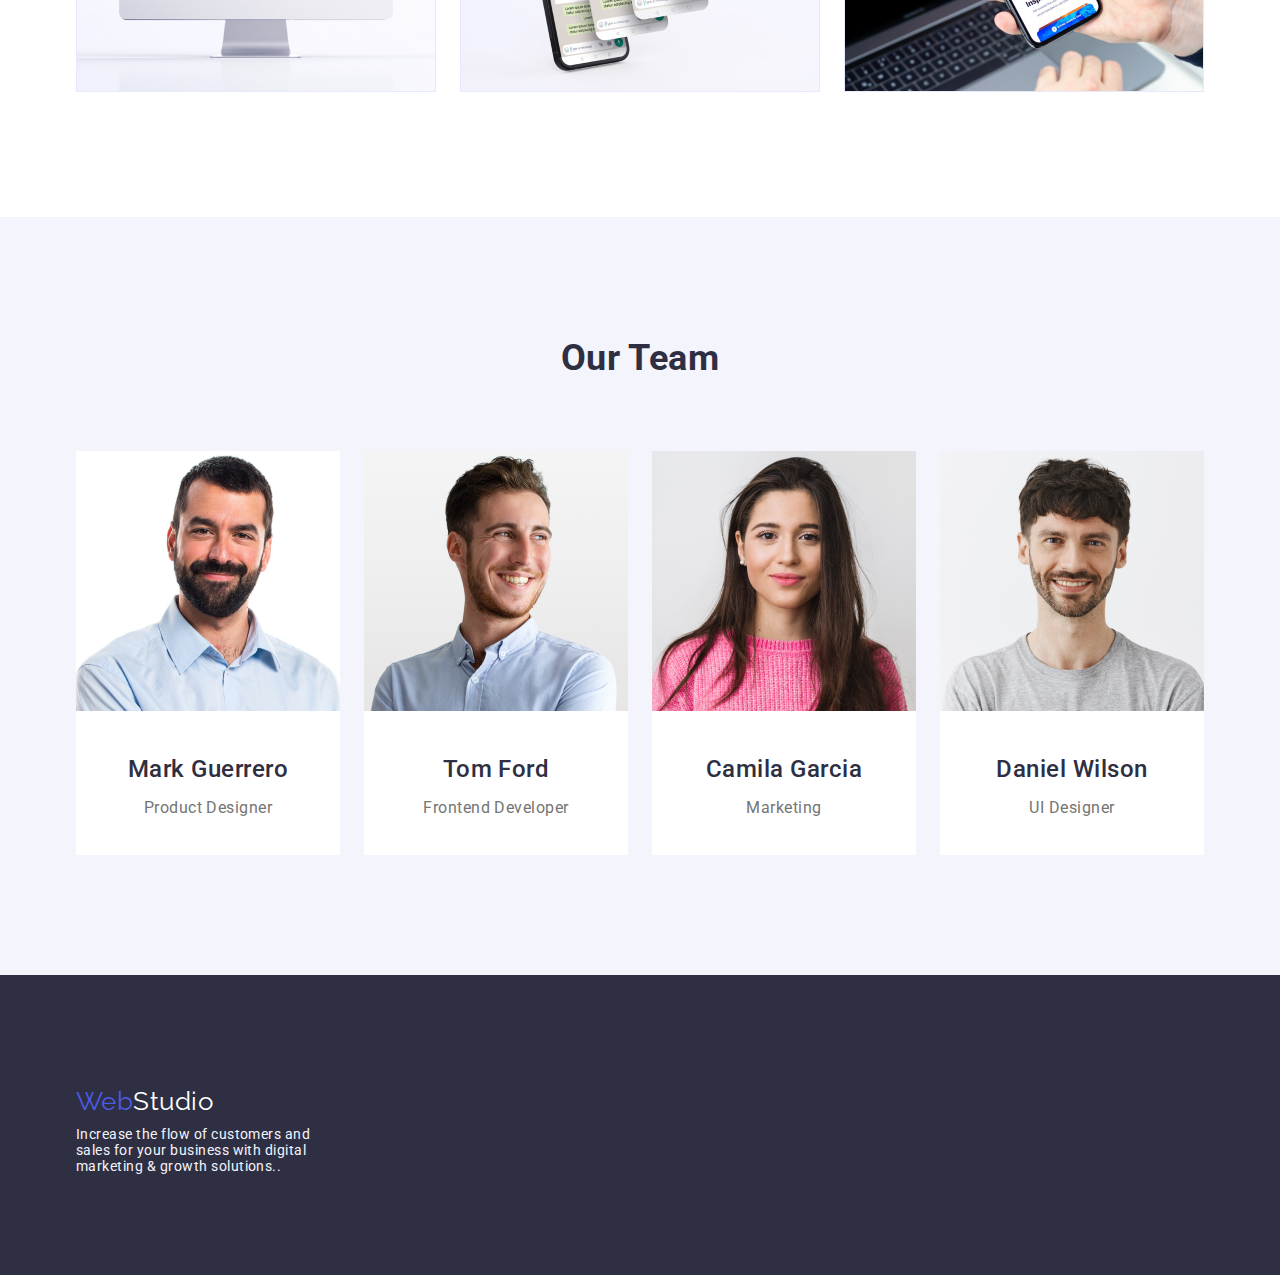
==== commit 72b9d065: "fix" ====
--- a/index.html
+++ b/index.html
@@ -58,9 +58,9 @@
     <main>
       <!-- Герой-->
 
-      <section class="hero conteiner">
-        <div class="title-hero">
-          <h1 class="">
+      <section class="hero">
+        <div class="conteiner">
+          <h1 class="title-hero">
             Effective Solutions <br />
             for Your Business
           </h1>
@@ -109,26 +109,20 @@
           <h2 class="title title-work">What are we doing</h2>
           <ul class="list conteiner-flex">
             <li class="img-work">
-              <a href="" class="work"
-                ><img src="./images/work.jpg" alt="monitor" width="360"
-              /></a>
+              <img src="./images/work.jpg" alt="monitor" width="360" />
             </li>
             <li class="img-work">
-              <a href="" class="work"
-                ><img src="./images/work2.jpg" alt="masenger" width="360"
-              /></a>
+              <img src="./images/work2.jpg" alt="masenger" width="360" />
             </li>
             <li class="img-work">
-              <a href="" class="work"
-                ><img src="./images/work3.jpg" alt="app" width="360"
-              /></a>
+              <img src="./images/work3.jpg" alt="app" width="360" />
             </li>
           </ul>
         </div>
       </section>
 
-      <section class="team conteiner">
-        <div class="">
+      <section class="team">
+        <div class="conteiner">
           <h2 class="title team-title">Our Team</h2>
           <ul class="list conteiner-flex section-team">
             <li class="team-carts list-carts">
@@ -156,8 +150,8 @@
       </section>
     </main>
     <!-- підвал)-->
-    <footer class="footer conteiner">
-      <section class="">
+    <footer class="footer">
+      <section class="conteiner">
         <div class="footer-container">
           <a href="./index.html" class="link-footer logo-footer"
             ><span class="logo-web">Web</span
--- a/css/style.css
+++ b/css/style.css
@@ -36,7 +36,7 @@
   margin: 0 auto;
   padding-left: 15px;
   padding-right: 15px;
-  outline: 2px solid tomato;
+  /* outline: 2px solid tomato; */
   display: block;
 }
 
@@ -100,7 +100,7 @@
   /* width: 169px;
   height: 56px; */
   color: var(--h-color);
-
+  text-align: center;
   font-weight: 700;
   font-size: 36px;
   line-height: 1.17;
@@ -242,9 +242,9 @@
 }
 
 .title-hero {
-  display: inline-block;
-  align-items: center;
-  /* padding: 188px 0; */
+  /* display: inline-block; */
+  align-items: center;
+  padding-bottom: 48px;
 }
 
 .filter-conteiner {
@@ -302,12 +302,18 @@
   margin-right: 8px;
 }
 
-.link-filter {
+.carts-filter {
   background-color: var(--primari-bg-color);
   flex-basis: 370px;
   border: 1px solid #e7e9fc;
 }
-
+.carts-filter {
+  margin-left: 24px;
+  margin-bottom: 48px;
+}
+.carts-filter:nth-child(1) {
+  margin-left: 0;
+}
 .contact {
   margin-left: auto;
 }
@@ -406,3 +412,6 @@
   line-height: 1.19;
   text-decoration: none;
 }
+.filter-main {
+  padding-bottom: 120px;
+}
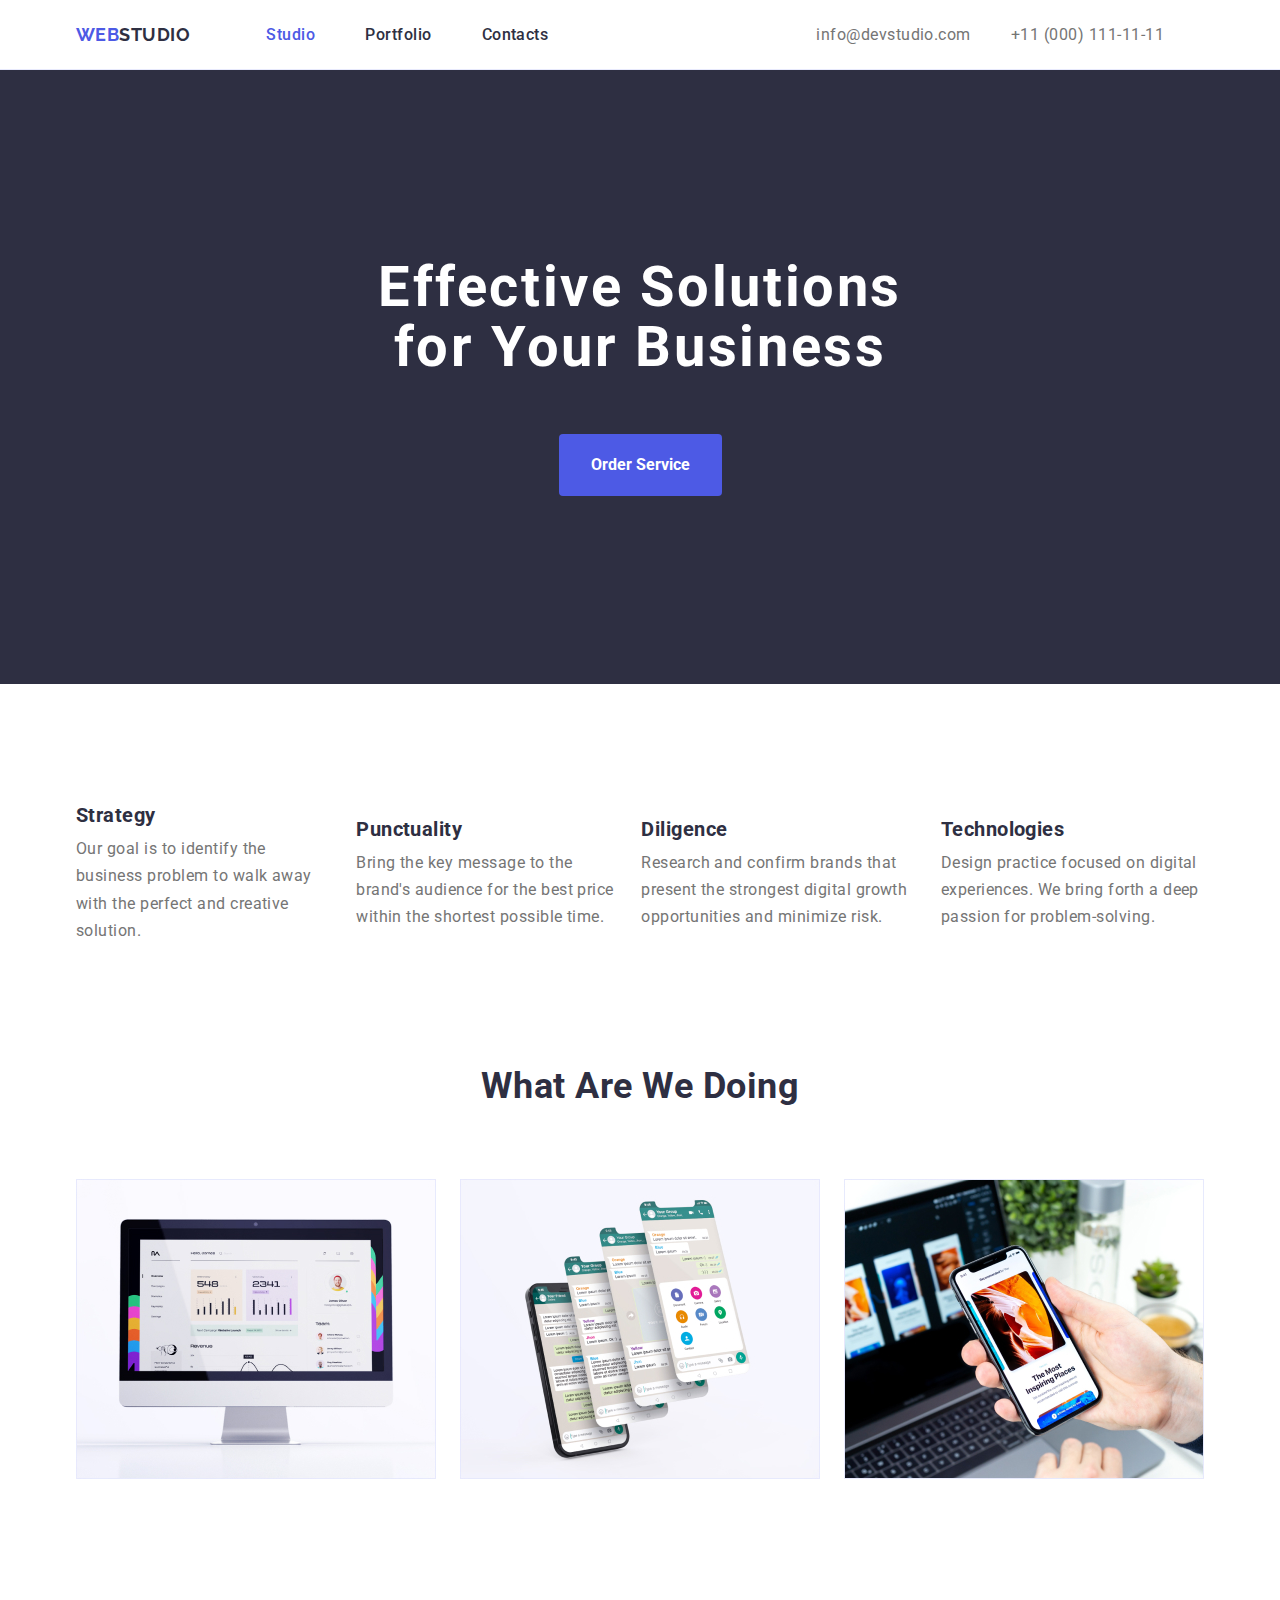
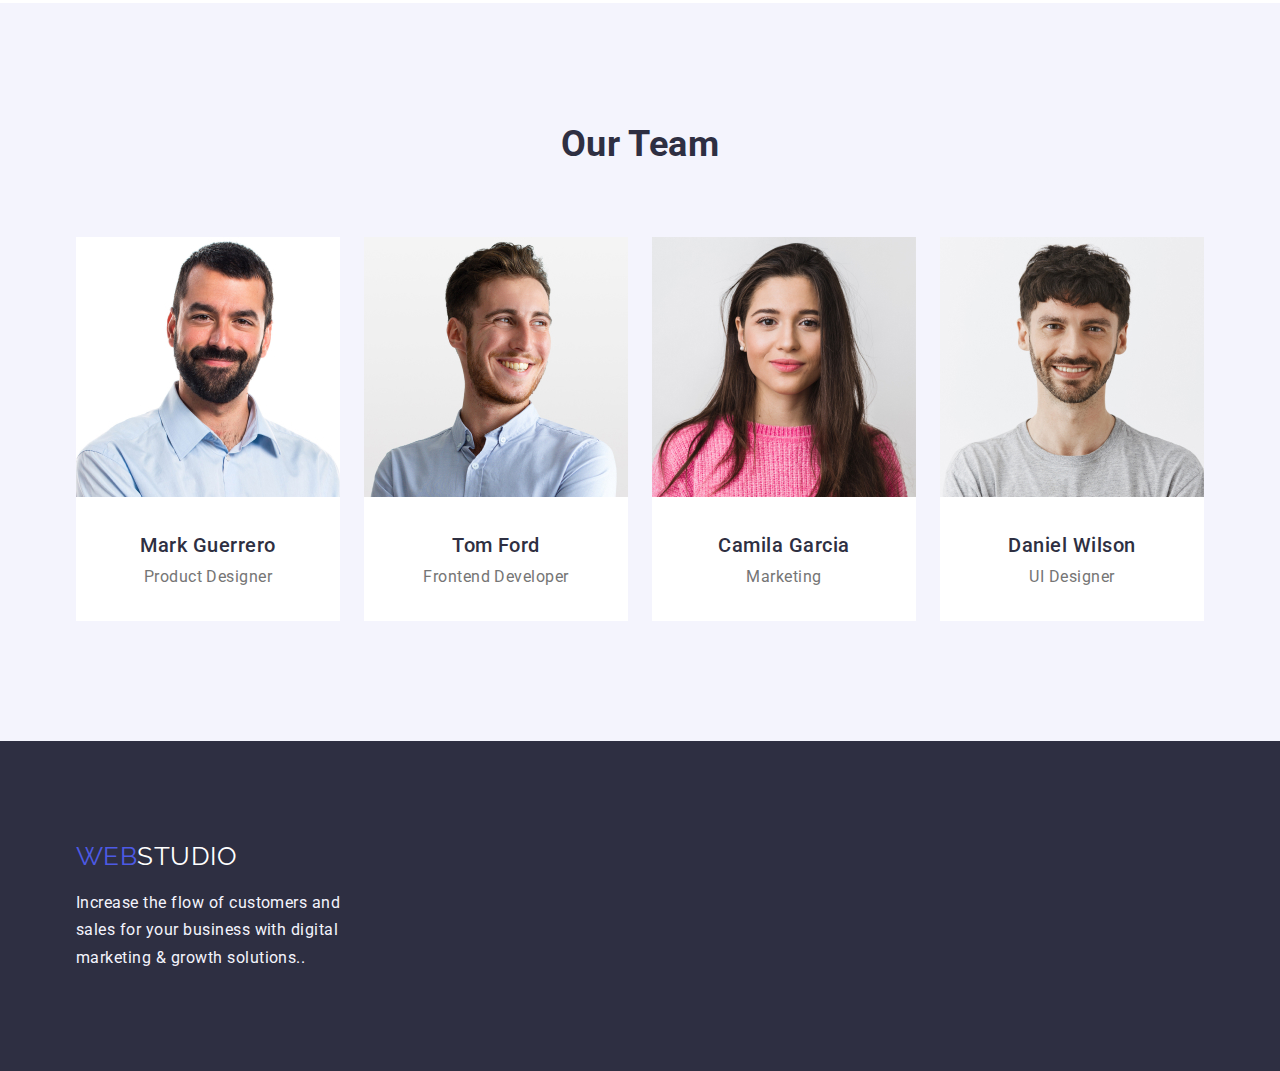
==== commit 55074bf0: "виправлення" ====
--- a/index.html
+++ b/index.html
@@ -21,7 +21,7 @@
     <!-- шапка-->
     <header class="header">
       <div class="conteiner conteiner-flex">
-        <a href="./index.html" class="link logo general-nav"
+        <a href="./index.html" class="logo general-nav"
           ><span class="logo-web">Web</span>Studio</a
         >
         <nav class="">
@@ -68,8 +68,8 @@
         </div>
       </section>
 
-      <section class="features conteiner">
-        <div class="div-f">
+      <section class="features">
+        <div class="conteiner">
           <h2 class="title displey-non">Особенности</h2>
           <ul class="list conteiner-flex">
             <li class="features-content">
@@ -104,9 +104,9 @@
         </div>
       </section>
 
-      <section class="conteiner">
-        <div class="section-work">
-          <h2 class="title title-work">What are we doing</h2>
+      <section class="section-work">
+        <div class="conteiner">
+          <h2 class="title title-work">What Are We Doing</h2>
           <ul class="list conteiner-flex">
             <li class="img-work">
               <img src="./images/work.jpg" alt="monitor" width="360" />
@@ -127,23 +127,31 @@
           <ul class="list conteiner-flex section-team">
             <li class="team-carts list-carts">
               <img src="./images/worker.jpg" alt="Mark Guerrero" width="264" />
-              <h3 class="subtitle-team">Mark Guerrero</h3>
-              <p class="carts-text">Product Designer</p>
+              <div class="content-carts">
+                <h3 class="subtitle-team">Mark Guerrero</h3>
+                <p class="carts-text">Product Designer</p>
+              </div>
             </li>
             <li class="team-carts list-carts">
               <img src="./images/worker1.jpg" alt="Tom Ford" width="264" />
-              <h3 class="subtitle-team">Tom Ford</h3>
-              <p class="carts-text">Frontend Developer</p>
+              <div class="content-carts">
+                <h3 class="subtitle-team">Tom Ford</h3>
+                <p class="carts-text">Frontend Developer</p>
+              </div>
             </li>
             <li class="team-carts list-carts">
               <img src="./images/worker2.jpg" alt="Camila Garcia" width="264" />
-              <h3 class="subtitle-team">Camila Garcia</h3>
-              <p class="carts-text">Marketing</p>
+              <div class="content-carts">
+                <h3 class="subtitle-team">Camila Garcia</h3>
+                <p class="carts-text">Marketing</p>
+              </div>
             </li>
             <li class="team-carts list-carts">
               <img src="./images/worker3.jpg" alt="Daniel Wilson" width="264" />
-              <h3 class="subtitle-team">Daniel Wilson</h3>
-              <p class="carts-text">UI Designer</p>
+              <div class="content-carts">
+                <h3 class="subtitle-team">Daniel Wilson</h3>
+                <p class="carts-text">UI Designer</p>
+              </div>
             </li>
           </ul>
         </div>
@@ -151,19 +159,18 @@
     </main>
     <!-- підвал)-->
     <footer class="footer">
-      <section class="conteiner">
-        <div class="footer-container">
-          <a href="./index.html" class="link-footer logo-footer"
-            ><span class="logo-web">Web</span
-            ><span class="link studio">Studio</span></a
-          >
-          <p class="footer-text">
-            Increase the flow of customers and <br />
-            sales for your business with digital <br />
-            marketing & growth solutions..
-          </p>
-        </div>
-      </section>
+      <div class="conteiner footer-container">
+        <a href="./index.html" class="link-footer logo-footer"
+          ><span class="logo-web">Web</span
+          ><span class="studio">Studio</span></a
+        >
+        <p class="footer-text">
+          Increase the flow of customers and <br />
+          sales for your business with digital <br />
+          marketing & growth solutions..
+        </p>
+      </div>
     </footer>
   </body>
 </html>
+<span class="studio"></span>
--- a/css/style.css
+++ b/css/style.css
@@ -17,6 +17,7 @@
   margin: 0;
   padding: 0;
 }
+
 body {
   color: var(--main-color);
   font-family: "Roboto", sans-serif;
@@ -31,13 +32,11 @@
 }
 
 .conteiner {
-  /* box-sizing: border-box; */
   width: 1158px;
   margin: 0 auto;
   padding-left: 15px;
   padding-right: 15px;
   /* outline: 2px solid tomato; */
-  display: block;
 }
 
 .conteiner-content {
@@ -49,31 +48,18 @@
   display: flex;
   align-items: center;
 }
-/* .conteiner-space-between {
-  display: flex;
-  justify-content: space-between;
-  max-width: 1440px;
-  align-items: center;
-} */
-
-/* .conteiner-inline-flex {
-  display: inline-flex;
-} */
 
 .conteiner-address {
   text-align: right;
 }
 
 .list {
-  /* text-align: center; */
-  /* margin: auto 156px; */
-  /* margin-bottom: 120px; */
   list-style: none;
 }
 
 .header {
   border-bottom: 1px solid #e7e9fc;
-  /* padding: 25px 156px; */
+
   display: block;
 }
 /* text */
@@ -90,17 +76,13 @@
   font-weight: 500;
   font-size: 14px;
   letter-spacing: 1.12;
-  /* padding: 25px 156px; */
 }
 
 .title,
 .subtitle,
 .logo,
 .button-hero {
-  /* width: 169px;
-  height: 56px; */
   color: var(--h-color);
-  text-align: center;
   font-weight: 700;
   font-size: 36px;
   line-height: 1.17;
@@ -109,37 +91,41 @@
 .subtitle {
   font-size: 20px;
   line-height: 1.14;
+  margin-bottom: 8px;
 }
 
 .subtitle-team {
   color: var(--h-color);
   font-weight: 500;
-  font-size: 24px;
-  line-height: 1.9;
-  text-align: center;
-  padding-top: 32px;
+  font-size: 20px;
+  line-height: 1.2;
+  text-align: center;
+  margin-bottom: 8px;
 }
 
 .title-carts {
-  font-size: 18px;
+  font-size: 20px;
   line-height: 2;
 }
 
 .carts-text {
   font-size: 16px;
-  line-height: 1.9;
-  padding-bottom: 32px;
-}
-
+  line-height: 1.5;
+}
+.text-filter {
+  border-left: 1px solid #e7e9fc;
+  border-right: 1px solid #e7e9fc;
+  border-bottom: 1px solid #e7e9fc;
+}
 .team-title {
   text-align: center;
-  padding-bottom: 72px;
-}
-.team-carts:nth-child(1) {
-  margin-left: 0;
+  margin-bottom: 72px;
+}
+.team-carts:nth-last-child(1) {
+  margin-right: 0;
 }
 .team-carts {
-  margin-left: 24px;
+  margin-right: 24px;
   display: inline-block;
 }
 
@@ -149,6 +135,10 @@
   text-align: center;
   background-color: var(--primari-bg-color);
 }
+.content-carts,
+.text-filter {
+  padding: 32px 16px;
+}
 
 .subtitle.features {
   text-transform: uppercase;
@@ -158,12 +148,9 @@
   padding: 120px 0;
   align-items: center;
 }
-.div-f {
-  /* padding: 120px 156px; */
-}
 
 .hero {
-  text-transform: uppercase;
+  /* text-transform: uppercase; */
   background-color: var(--background-color);
   font-size: 44px;
   text-align: center;
@@ -173,11 +160,6 @@
   line-height: 1.36;
   padding: 188px 0;
 }
-
-/* .conteiner-her{
-  margin: 188px auto;
-} */
-/* button */
 
 .button,
 .filter {
@@ -215,36 +197,30 @@
 .link-filter {
   text-decoration: none;
   color: var(--background-color);
-  line-height: 2;
+  line-height: 1.2;
+}
+.link-filter {
+  position: relative;
 }
 
 .features-content {
-  /* width: 270px;
-  height: 101px; */
-  padding-right: 24px;
+  margin-right: 24px;
 }
 .features-content:nth-last-child(1) {
-  padding-right: 0;
-}
-
-.filter-carts {
+  margin-right: 0;
 }
 
 .list-carts {
   text-align: center;
   box-sizing: content-box;
   width: 264px;
-  /* height: 368px; */
-}
-
-.list-carts + .list-carts {
-  margin-left: 24px;
 }
 
 .title-hero {
-  /* display: inline-block; */
-  align-items: center;
-  padding-bottom: 48px;
+  font-size: 56px;
+  line-height: 1.07;
+  align-items: center;
+  margin-bottom: 48px;
 }
 
 .filter-conteiner {
@@ -254,7 +230,10 @@
 
 .footer-text {
   color: #f4f4fd;
-  pading-top: 12px;
+  font-weight: 400;
+  font-size: 16px;
+  line-height: 1.7;
+  padding-top: 17.5px;
 }
 
 .out-nav {
@@ -262,27 +241,21 @@
 }
 
 .img-work {
-  padding-right: 24px;
+  margin-right: 24px;
 }
 .img-work:nth-last-child(1) {
-  padding-right: 0;
+  margin-right: 0;
 }
 
 .title-work {
   text-align: center;
   padding-bottom: 72px;
-  /* padding-top: 94px;
-  margin-bottom: 50px; */
 }
 
 .section-work {
-  padding: 120px 0;
-  align-items: center;
-}
-
-/* .section-team {
   padding-bottom: 120px;
-} */
+  align-items: center;
+}
 
 .general-nav {
   padding-top: 24px;
@@ -291,9 +264,13 @@
 
 .nav-link + .nav-link {
   margin-left: 50px;
-  /* background-color: aqua; */
-}
-
+}
+.nav-link {
+  display: block;
+  font-size: 16px;
+
+  font-weight: 500;
+}
 .list-filter {
   display: ;
   margin-top: 56px;
@@ -304,16 +281,8 @@
 
 .carts-filter {
   background-color: var(--primari-bg-color);
-  flex-basis: 370px;
-  border: 1px solid #e7e9fc;
-}
-.carts-filter {
-  margin-left: 24px;
-  margin-bottom: 48px;
-}
-.carts-filter:nth-child(1) {
-  margin-left: 0;
-}
+}
+
 .contact {
   margin-left: auto;
 }
@@ -326,26 +295,21 @@
 .link:focus {
   color: var(--efect-color);
 }
+
 .logo {
+  text-transform: uppercase;
+  font-size: 18px;
   margin-right: 76px;
-  /* margin-top: 24px;
-  margin-bottom: 25px; */
-}
-.link.logo {
-  /* margin-right: 93px; */
-
+  text-decoration: none;
+  line-height: 1.19;
   font-family: "Raleway", sans-serif;
-  font-size: 26px;
-  line-height: 1.19;
 }
 
 .logo-web {
-  font-family: "Raleway", sans-serif;
   color: var(--efect-color);
 }
 
 .footer {
-  /* margin: 100px auto; */
   font-weight: 400;
   font-size: 14px;
   background-color: var(--background-color);
@@ -367,7 +331,6 @@
   color: var(--primari-bg-color);
 }
 .filter-list {
-  /* width: 586px; */
   text-align: container;
   padding-top: 96px;
   padding-bottom: 72px;
@@ -386,6 +349,7 @@
   color: var(--h-color);
   padding: 12px 24px;
   margin-left: 24px;
+  border: 1px solid #e7e9fc;
 }
 .filter:nth-child(0) {
   margin-left: 0;
@@ -395,7 +359,14 @@
 .filter:focus {
   background-color: var(--efect-color);
   color: var(--primari-bg-color);
-}
+  border: 1px solid var(--primari-bg-color);
+}
+.filter-warp {
+  flex-wrap: wrap;
+  gap: 48px 24px;
+  padding-bottom: 120px;
+}
+
 /* asdads */
 .link.current {
   color: var(--efect-color);
@@ -407,11 +378,15 @@
   padding-bottom: 120px;
 }
 .logo-footer {
+  text-transform: uppercase;
   font-family: "Raleway", sans-serif;
   font-size: 26px;
-  line-height: 1.19;
+  line-height: 1.17;
   text-decoration: none;
 }
 .filter-main {
   padding-bottom: 120px;
 }
+.link-footer {
+  margin-bottom: 17.5px;
+}
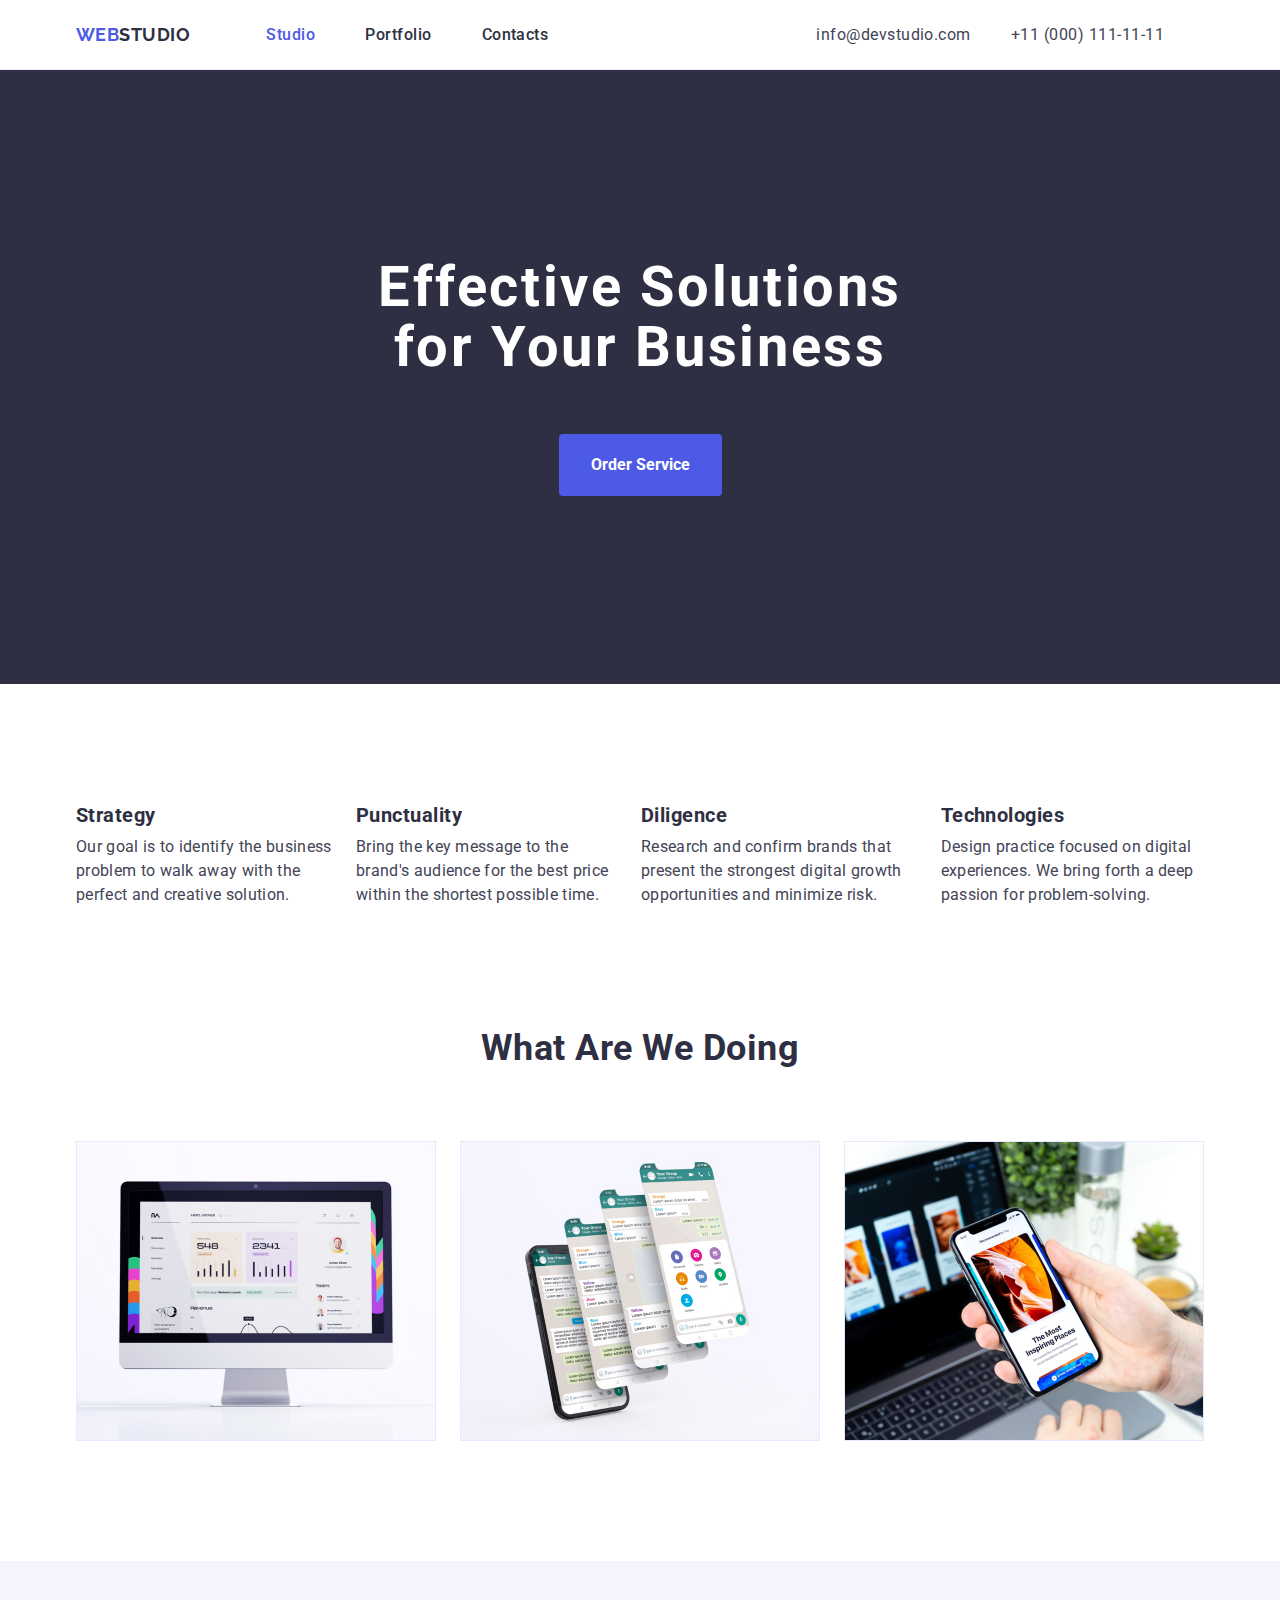
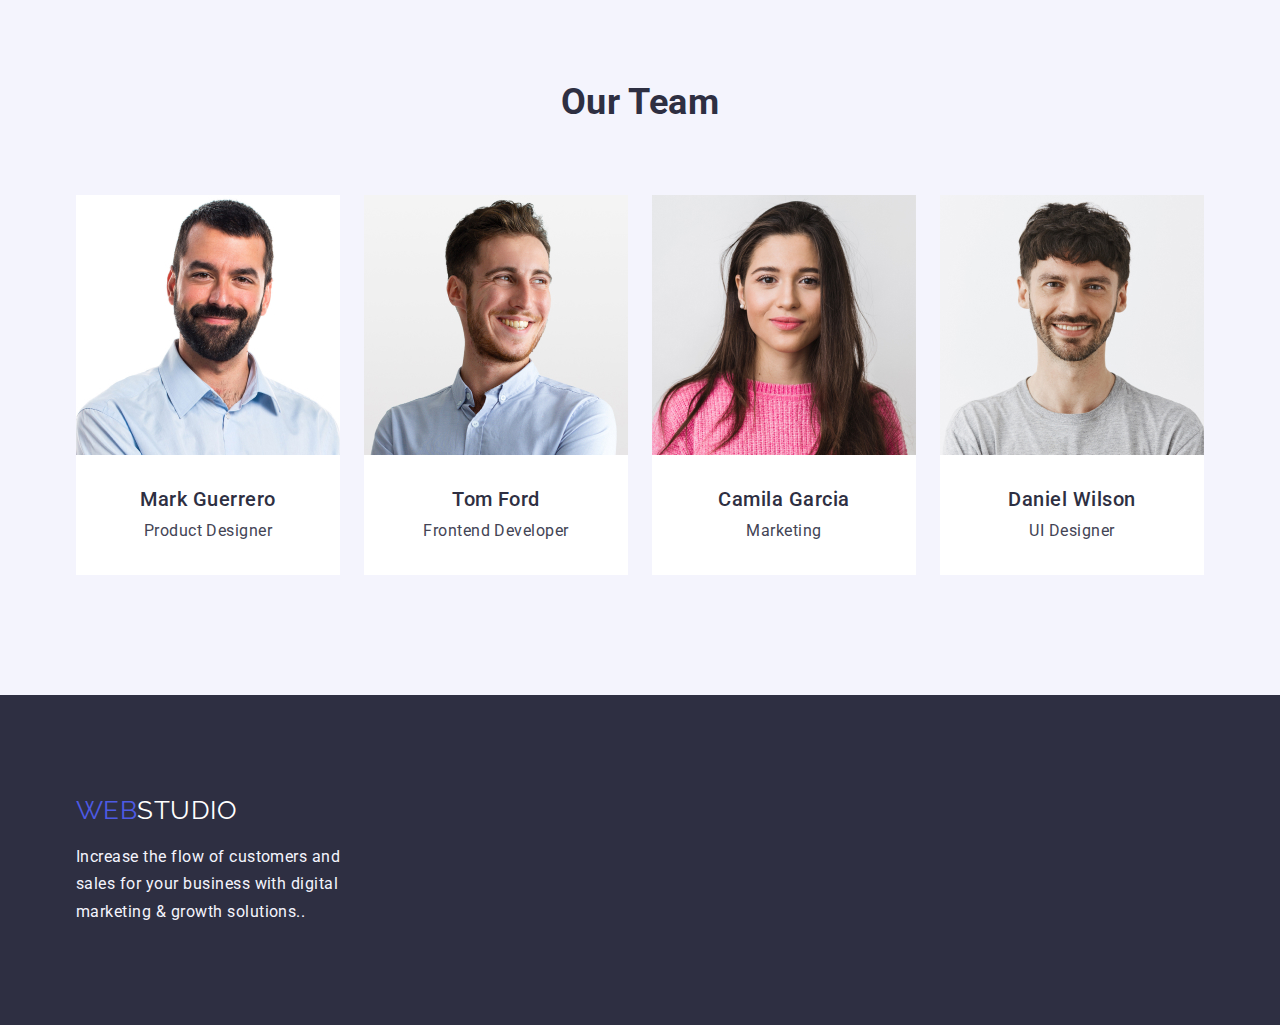
==== commit b200d20d: "fin" ====
--- a/index.html
+++ b/index.html
@@ -24,7 +24,7 @@
         <a href="./index.html" class="logo general-nav"
           ><span class="logo-web">Web</span>Studio</a
         >
-        <nav class="">
+        <nav class="nav">
           <ul class="list conteiner-flex">
             <li class="nav-link">
               <a href="./index.html" class="link current general-nav">Studio</a>
--- a/css/style.css
+++ b/css/style.css
@@ -1,5 +1,5 @@
 :root {
-  --main-color: #757575;
+  --main-color: #434455;
   --efect-color: #4d5ae5;
   --h-color: #2e2f42;
   --background-color: #2e2f42;
@@ -17,7 +17,9 @@
   margin: 0;
   padding: 0;
 }
-
+img {
+  display: block;
+}
 body {
   color: var(--main-color);
   font-family: "Roboto", sans-serif;
@@ -64,8 +66,9 @@
 }
 /* text */
 .text {
-  line-height: 1.71;
-  font-size: 16px;
+  line-height: 1.5;
+  font-size: 16px;
+  letter-spacing: 0.02em;
 }
 .post-adres .text {
   font-size: 14px;
@@ -146,7 +149,7 @@
 }
 .features {
   padding: 120px 0;
-  align-items: center;
+  /* align-items: center; */
 }
 
 .hero {
@@ -200,11 +203,12 @@
   line-height: 1.2;
 }
 .link-filter {
-  position: relative;
+  display: block;
 }
 
 .features-content {
   margin-right: 24px;
+  width: calc((100%-24px * 3) / 4);
 }
 .features-content:nth-last-child(1) {
   margin-right: 0;
@@ -249,7 +253,7 @@
 
 .title-work {
   text-align: center;
-  padding-bottom: 72px;
+  margin-bottom: 72px;
 }
 
 .section-work {
@@ -268,7 +272,6 @@
 .nav-link {
   display: block;
   font-size: 16px;
-
   font-weight: 500;
 }
 .list-filter {
@@ -330,12 +333,24 @@
 .studio {
   color: var(--primari-bg-color);
 }
+
+.section-filter {
+  padding-top: 96px;
+  padding-bottom: 120px;
+}
+
 .filter-list {
   text-align: container;
-  padding-top: 96px;
-  padding-bottom: 72px;
+  margin-bottom: 72px;
   list-style: none;
   justify-content: center;
+}
+.filter-butom {
+  margin-right: 24px;
+}
+
+.filter-butom:last-child {
+  margin-right: 0;
 }
 
 .filter {
@@ -346,13 +361,9 @@
   letter-spacing: 0.03em;
   cursor: pointer;
   background-color: var(--but-color);
-  color: var(--h-color);
+  color: var(--efect-color);
   padding: 12px 24px;
-  margin-left: 24px;
   border: 1px solid #e7e9fc;
-}
-.filter:nth-child(0) {
-  margin-left: 0;
 }
 
 .filter:hover,
@@ -364,7 +375,7 @@
 .filter-warp {
   flex-wrap: wrap;
   gap: 48px 24px;
-  padding-bottom: 120px;
+  /* padding-bottom: 120px; */
 }
 
 /* asdads */
